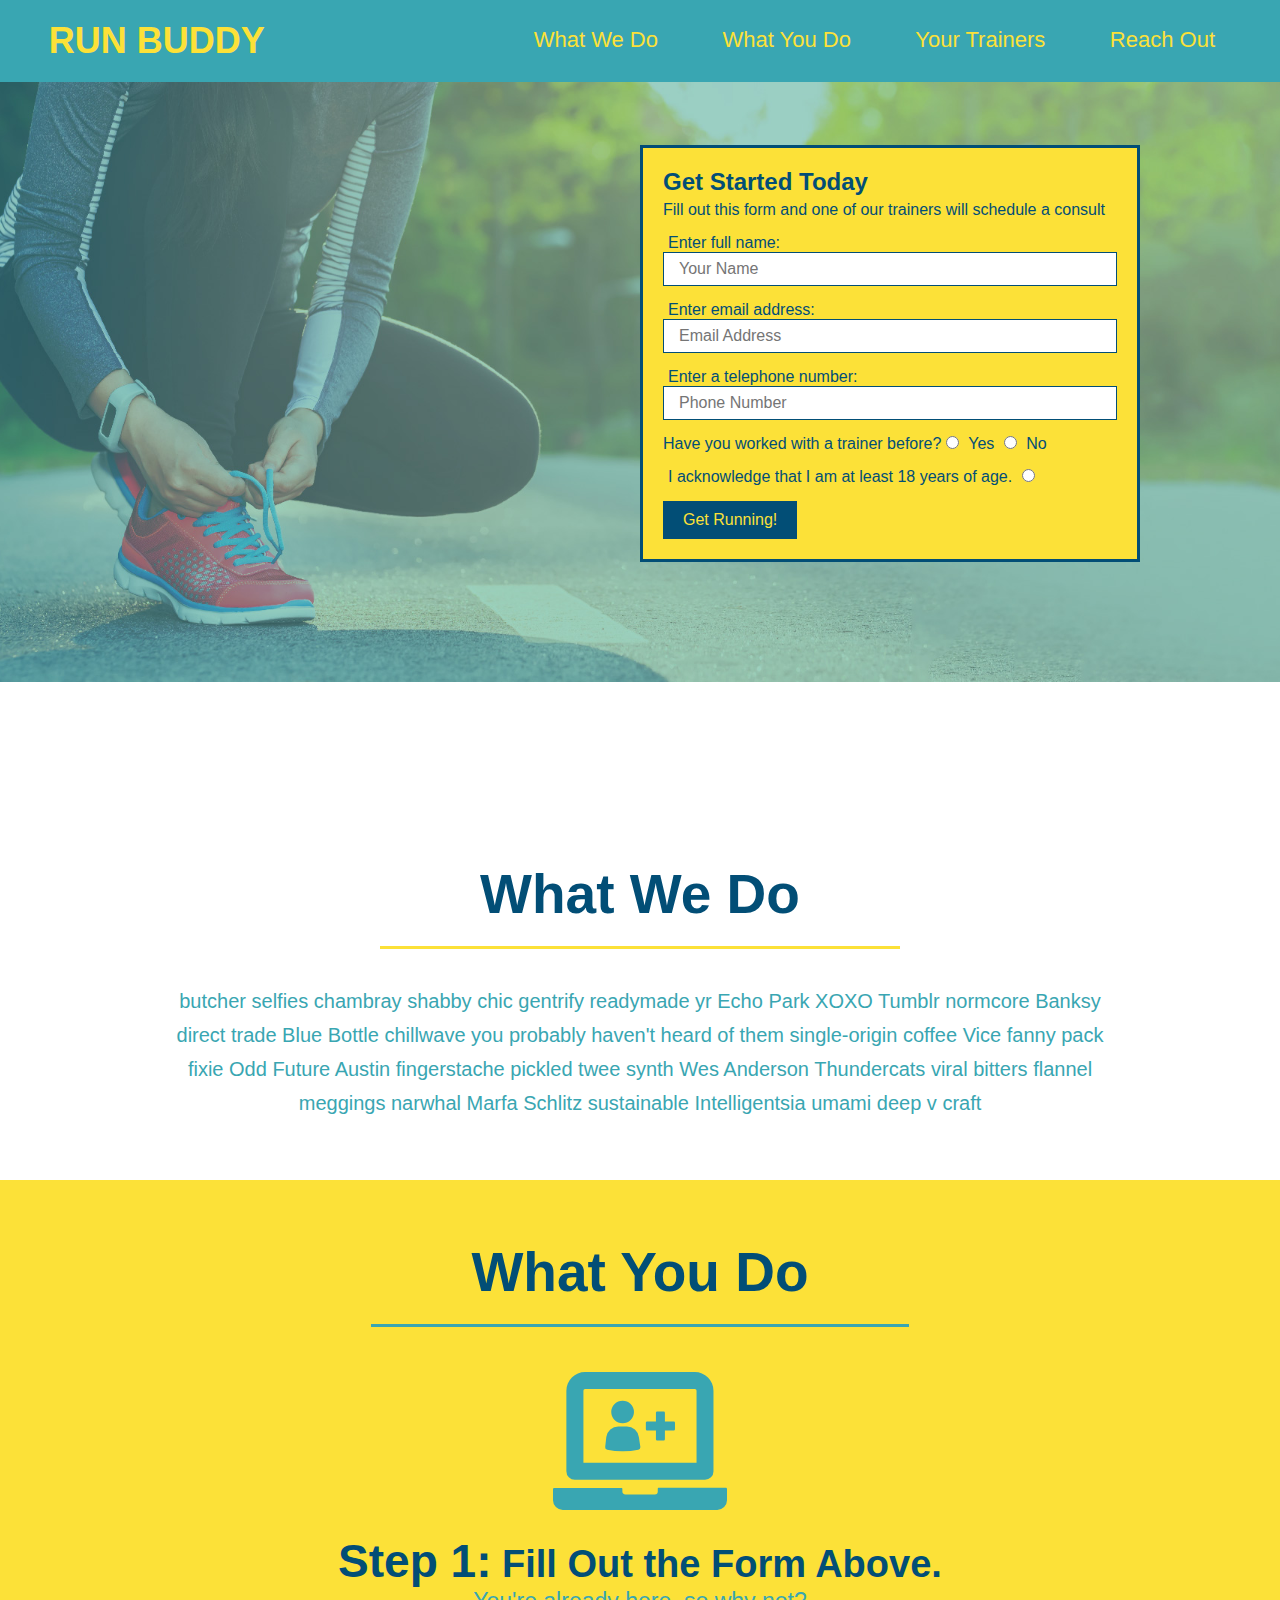
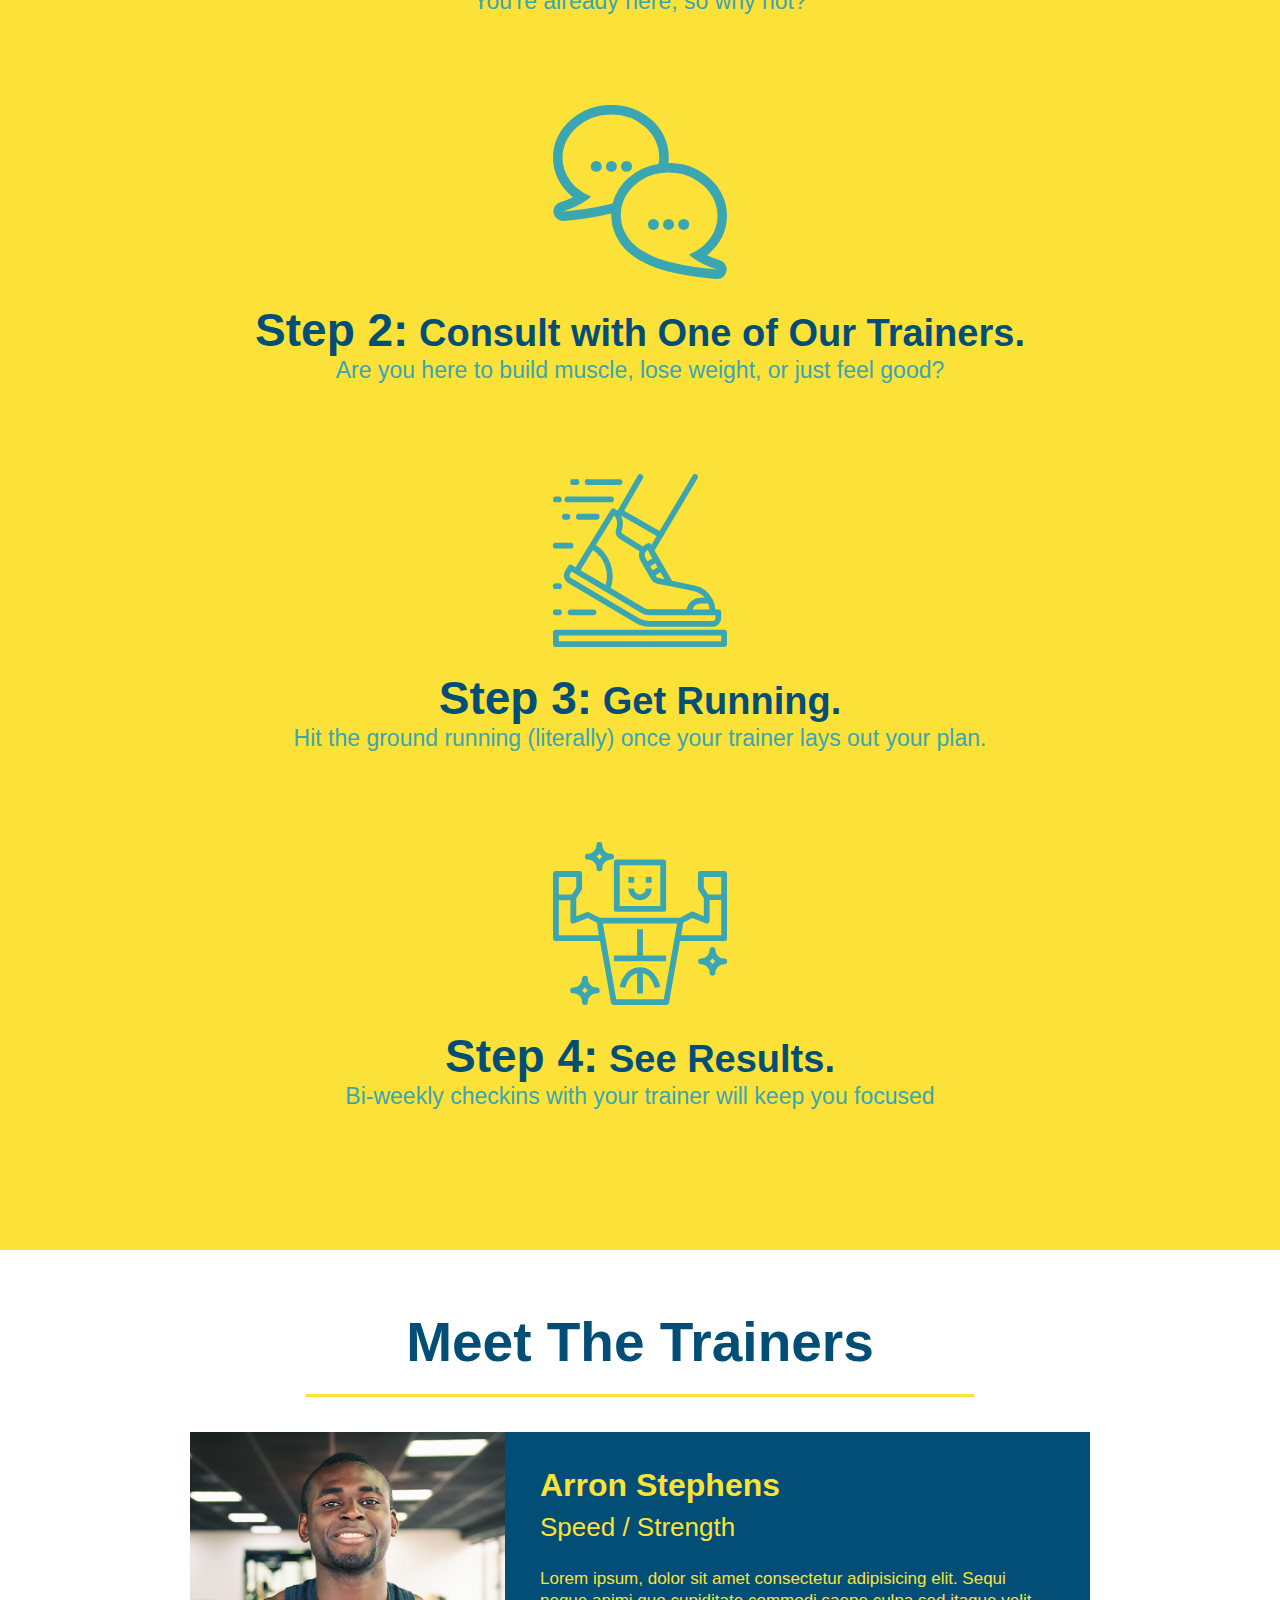
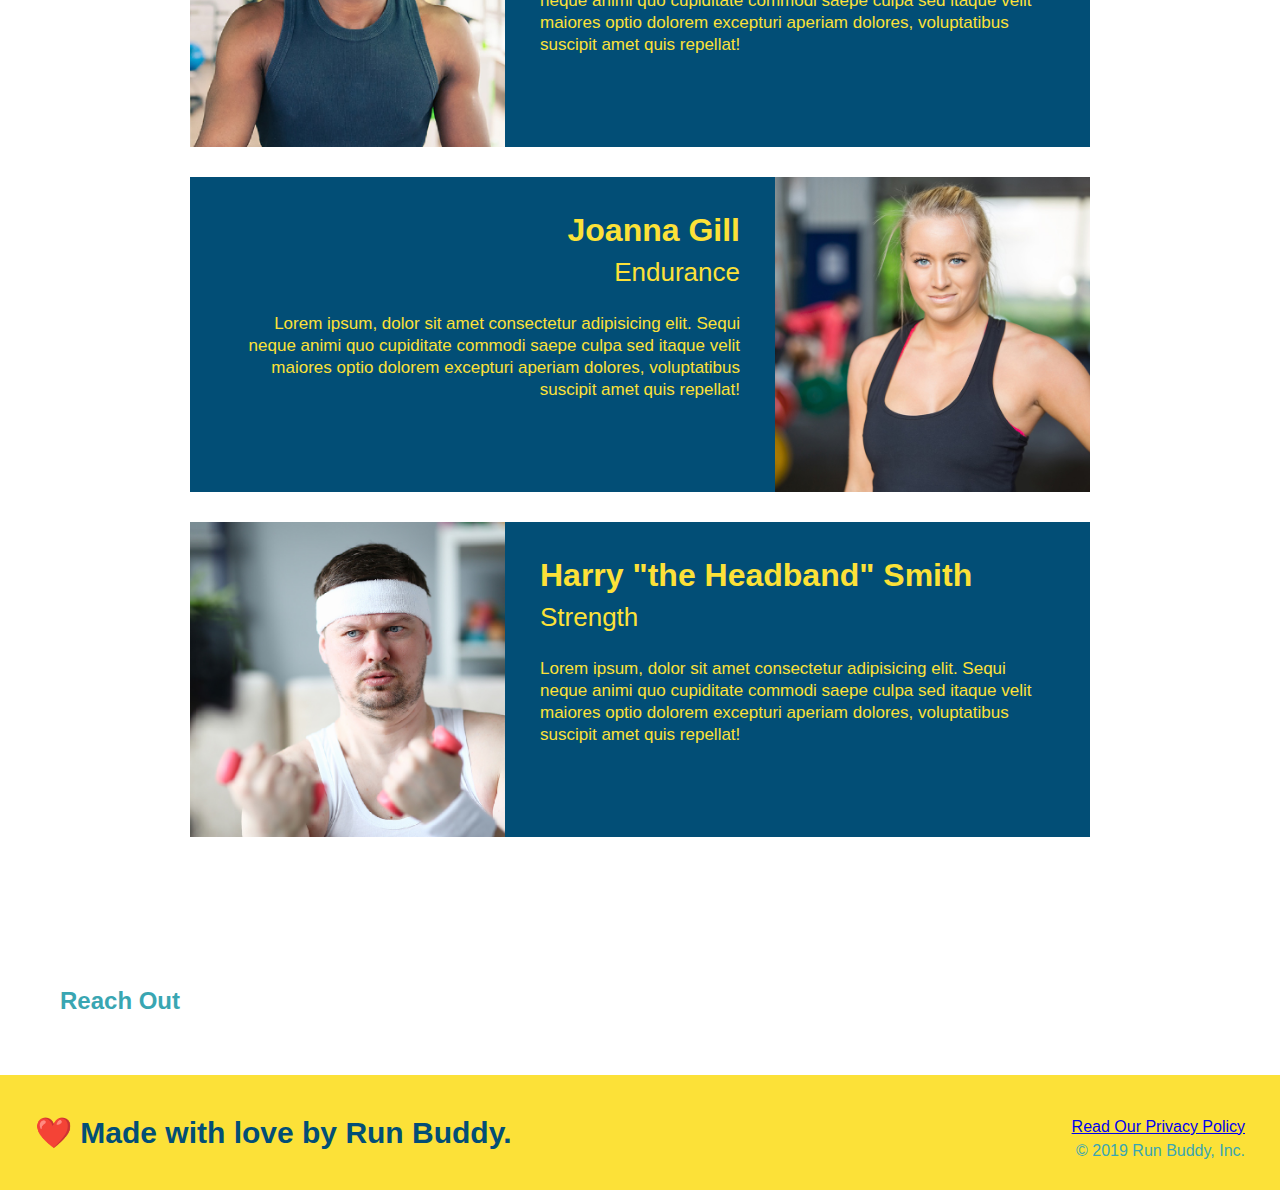
==== index.html @ 9e17f11a "meet the trainers styled" ====
<!DOCTYPE html>
<html lang="en">
<head>
    <link rel="stylesheet" href="./assets/css/style.css" />
    <meta charset="UTF-8"/>
    <title>Run Buddy</title>
    </head>
    <body>
       <!-- navigation -->
<header>




  </section>>
    <h1><a href="/">RUN BUDDY</h1></a>
    <nav>
        <ul>
            <li>
                <a href="#what-we-do">What We Do</a>



            </li>
            <li>
                <a href="#what-you-do">What You Do</a>
            </li>

            <li>
                <a href="#your-trainers">Your Trainers</a>
            </li>
            <li>
                <a href="#reach-out">Reach Out</a>

            </li>





    </ul>
    </nav>

       
        
        
       
  </header>
  <section class="hero">
    <div class="hero-form">
    <h3>Get Started Today</h3>
    <p>Fill out this form and one of our trainers will schedule a consult</p>
    <form id="form-input">
      <label for="name">Enter full name:</label>
      <input type="text" placeholder="Your Name" name="name" id="name" class="form-input">
      
      <label for="email">Enter email address:</label>
      <input type="text" placeholder="Email Address" name="email" id="email" class="form-input">
      
      <label for="phone">Enter a telephone number:</label>
      <input type="text" placeholder="Phone Number" name="phone" id="phone" class="form-input">

      <p> Have you worked with a trainer before?
        <input type="radio" name="trainer-confirm" id="trainer-yes">
        <label for="trainer-yes">Yes</label>
        <input type="radio" name="trainer-confirm" id="trainer-no">
        <label for="trainer-no">No</label>
        
</p><p>
  <label for="checkbox"> I acknowledge that I am at least 18 years of age.</label>
  <input type="radio" name="age-confirm" id="confirm">
 
  
</p>
<button type="submit">Get Running!</button>
    </form>
    
    
    
      </div>
    
  </section>
  <!-- hero/jumbotron -->
  <section>
  </section>
  
  <!-- "what we do" section -->
  <section id="what-we-do" class="intro">
    <h2 class="section-title primary-border">What We Do</h2>
    <p>

      butcher selfies chambray shabby chic gentrify readymade yr Echo Park XOXO Tumblr normcore Banksy direct trade Blue Bottle chillwave you probably haven't heard of them single-origin coffee Vice fanny pack fixie Odd Future Austin fingerstache pickled twee synth Wes Anderson Thundercats viral bitters flannel meggings narwhal Marfa Schlitz sustainable Intelligentsia umami deep v craft


    </p>
  </section>
  
  <!-- "what you do" section -->
  <section id="what-you-do" class="steps">
    <h2 class="section-title secondary-border">What You Do</h2>
    <div>
      <img src="./assets/images/step-1.svg" alt="" />
      <h3>Step 1:<span> Fill Out the Form Above.</span></h3>
      <p>You're already here, so why not?</p>
    </div>
  
    <div>
      <img src="./assets/images/step-2.svg" alt="" />
      <h3>Step 2:<span> Consult with One of Our Trainers.</span></h3>
      <p>Are you here to build muscle, lose weight, or just feel good?</p>
    </div>
  
    <div>
      <img src="./assets/images/step-3.svg" alt="" />
      <h3>Step 3:<span> Get Running.</span></h3>
      <p>Hit the ground running (literally) once your trainer lays out your plan.</p>
    </div>
  
    <div>
      <img src="./assets/images/step-4.svg" alt="" />
      <h3>Step 4:<span> See Results.</span></h3>
      <p>Bi-weekly checkins with your trainer will keep you focused</p>
    </div>
  </section>
  
  <!-- "meet the trainers" section -->
  <section id="your-trainers" class="trainers">
    <h2 class="section-title primary-border">Meet The Trainers</h2>
    <article class="trainer">
      <img src="./assets/images/trainer-1.jpg" alt="Arron Stephens in his workout clothes, ready to pump iron" />
      <div class="trainer-bio text-left">
        <h3>Arron Stephens</h3>
        <h4>Speed / Strength</h4>
        <p>
          Lorem ipsum, dolor sit amet consectetur adipisicing elit. Sequi neque animi quo cupiditate commodi saepe culpa sed
          itaque velit maiores optio dolorem excepturi aperiam dolores, voluptatibus suscipit amet quis repellat!
        </p>
      </div>
    </article>
    <article class="trainer">
      <div class="trainer-bio text-right">
        <h3>Joanna Gill</h3>
        <h4>Endurance</h4>
        <p>
          Lorem ipsum, dolor sit amet consectetur adipisicing elit. Sequi neque animi quo cupiditate commodi saepe culpa sed
          itaque velit maiores optio dolorem excepturi aperiam dolores, voluptatibus suscipit amet quis repellat!
        </p>
      </div>
      <img src="./assets/images/trainer-2.jpg" alt="Joanna Gill cooling off after a workout" />
    </article>
    
    <!-- third trainer bio -->
    <article class="trainer">
      <img src="./assets/images/trainer-3.jpg" alt="Harry Smith wearing a headband and lifting comically small pink weights" />
      <div class="trainer-bio text-left">
        <h3>Harry "the Headband" Smith</h3>
        <h4>Strength</h4>
        <p>
          Lorem ipsum, dolor sit amet consectetur adipisicing elit. Sequi neque animi quo cupiditate commodi saepe culpa sed
          itaque velit maiores optio dolorem excepturi aperiam dolores, voluptatibus suscipit amet quis repellat!
        </p>
      </div>
    </article>
  </section>
  
  <!-- "reach out" section -->
  <section>
    <h2>Reach Out</h2>
  </section>
  
  <!-- footer -->
  <footer>
    <h2>❤️ Made with love by Run Buddy.</h2>
    <div>
      <a href="#">Read Our Privacy Policy</a><br />
      &copy; 2019 Run Buddy, Inc.
    </div>
  </footer>















</html>
---- assets/css/style.css ----
* {
    margin: 0;
    padding: 0;
    box-sizing:border-box;
  }
body{
    /* font and color assigned! */
color:#39a6b2;
    font-family: helvetica, Arial, sans-serif;
    
}
header{
    padding: 20px 35px;
    background-color: #39a6b2;
}
header h1{
    font-weight: bold;
    font-size: 36px;
    color: #fce138;
    margin: 0;
    display: inline;
}header a{
    text-decoration: none;
    color: #fce138;
}
header nav{

    float: right;
    margin: 7px 0;
}

header nav ul li {
    display: inline;
  }
  header nav ul li a {
    margin: 0 30px;
    font-weight: lighter;
    font-size: 22px;
  }
  footer{
    background: #fce138;
    width: 100%;
    padding: 40px 35px;

  }
  footer h2 {
    display: inline;
    color: #024e76;
    font-size: 30px;
    margin: 0;
  }
  footer div {
    float: right;
    line-height: 1.5;
    text-align: right;
  }
  section{
      padding: 60px;
      
  }
  /* Hero Style Start */
.hero {
    background-image: url("../images/hero-bg.jpeg");
    height: 600px;
    background-size: cover;
    background-position: center;
    position: relative;
  }
  /* Hero Style End */
  .hero-form{
    border: 3px solid #024e76;
  background-color: #fce138;
  padding: 20px;
  width: 500px;
  color: #024e76;
  position: absolute;
  bottom: 120px;
  right: 140px;
  }
  .hero-form p{
      margin: 5px 0 15px 0;
  }
  .hero-form h3 {
    font-size: 24px;
    margin: 0;
  }
  .form-input {
    border: 1px solid #024e76;
    display: block;
    padding: 7px 15px;
    font-size: 16px;
    color: #024e76;
    width: 100%;
    margin-bottom: 15px;
  }
  .hero-form label {
    margin: 0 5px;
  }
  .hero-form label {
    margin: 0 5px;
  }
  .hero-form button {
    color: #fce138;
    background-color: #024e76;
    border: none;
    padding: 10px 20px;
    font-size: 16px;
  }
  .intro {
    text-align: center;
  }

  .intro p {
    line-height: 1.7;
    color: #39a6b2;
    width: 80%;
    font-size: 20px;
    margin: 0 auto;
  }
  .steps {
    text-align: center;
    background: #fce138;
  }

  .section-title {
    font-size: 55px;
    color: #024e76;
    margin-bottom: 35px;
    padding: 0 100px 20px 100px;
    display: inline-block;
    border-bottom: 3px solid;
  }
  
  .primary-border {
    border-color: #fce138;
  }
  
  .secondary-border {
    border-color: #39a6b2;
  }
  .steps div {
    margin-bottom: 80px;
  }
  
  .steps img {
    width: 15%;
    margin: 10px 0;
  }
  
  .steps h3 {
    color: #024e76;
    font-size: 46px;
    margin-top: 10px;
  }
  
  .steps p {
    color: #39a6b2;
    font-size: 23px;
  }
  .steps span {
    font-size: 38px;
  }
  .trainers {
    text-align: center;
  }
  .trainer {
    width: 900px;
    margin: 0 auto 30px auto;
    background: #024e76;
    color: #fce138;
    overflow: auto;
  }
  .trainer img {
    width: 35%;
    float: left;
  }
  
  .trainer-bio {
    padding: 35px;
    float: left;
    width: 65%;
  }
  .text-left {
    text-align: left;
  }
  
  .text-right {
    text-align: right;
  }
  .trainer-bio h3 {
    font-size: 32px;
    margin-bottom: 8px;
  }
  
  .trainer-bio h4 {
    font-weight: lighter;
    font-size: 26px;
    margin-bottom: 25px;
  }
  
  .trainer-bio p {
    font-size: 17px;
    line-height: 1.3;
  }
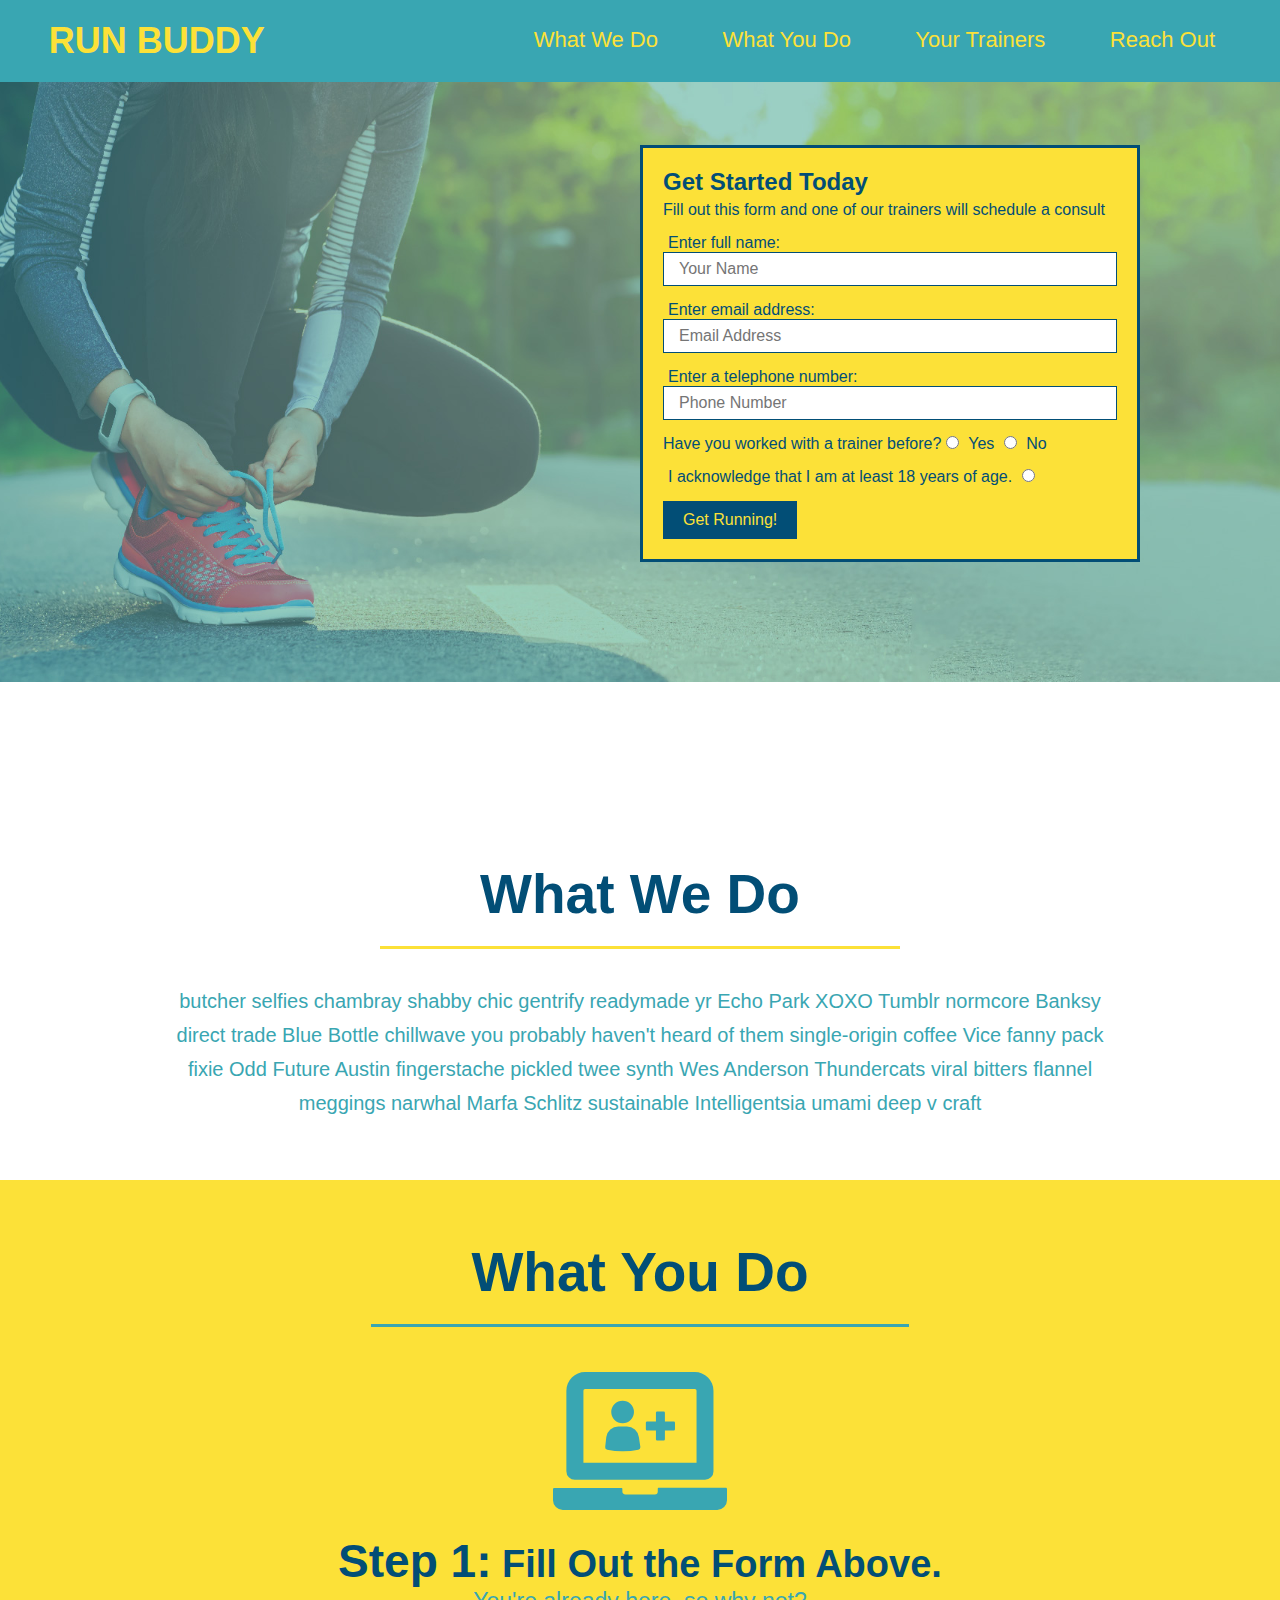
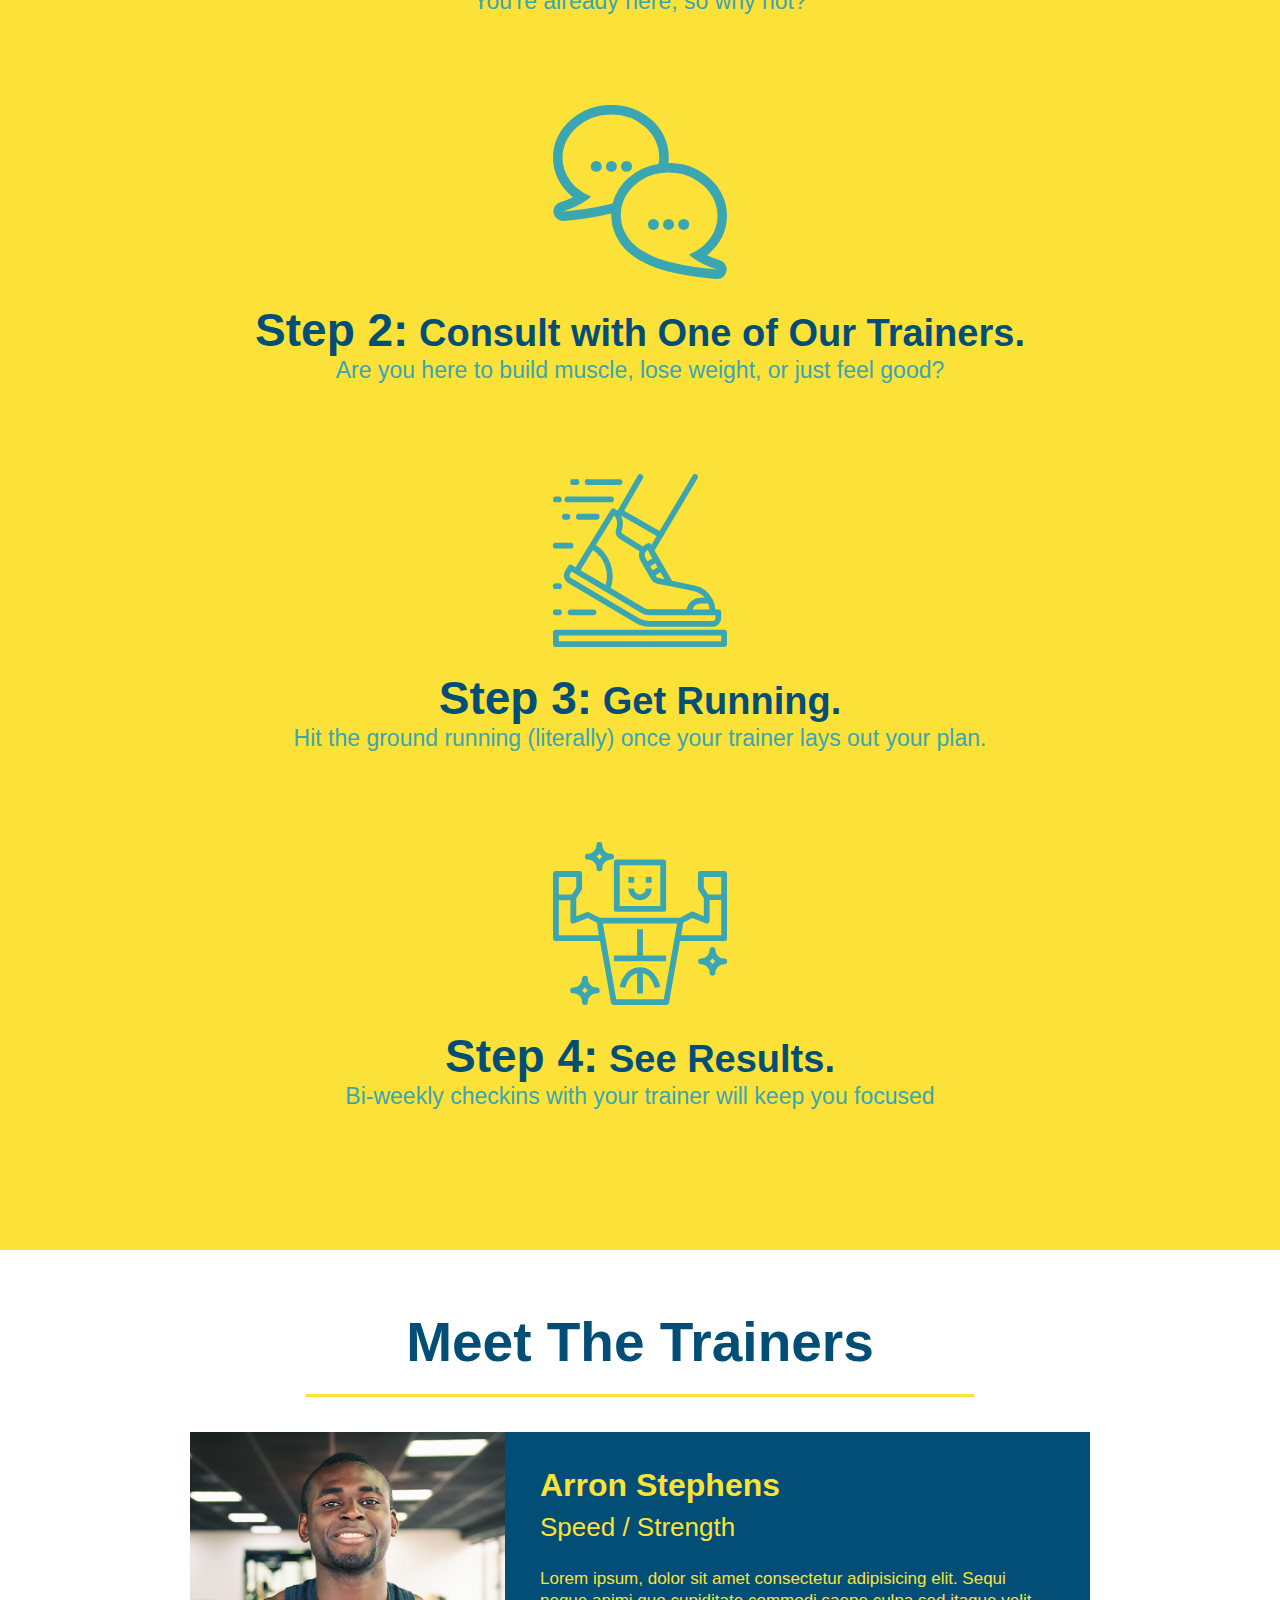
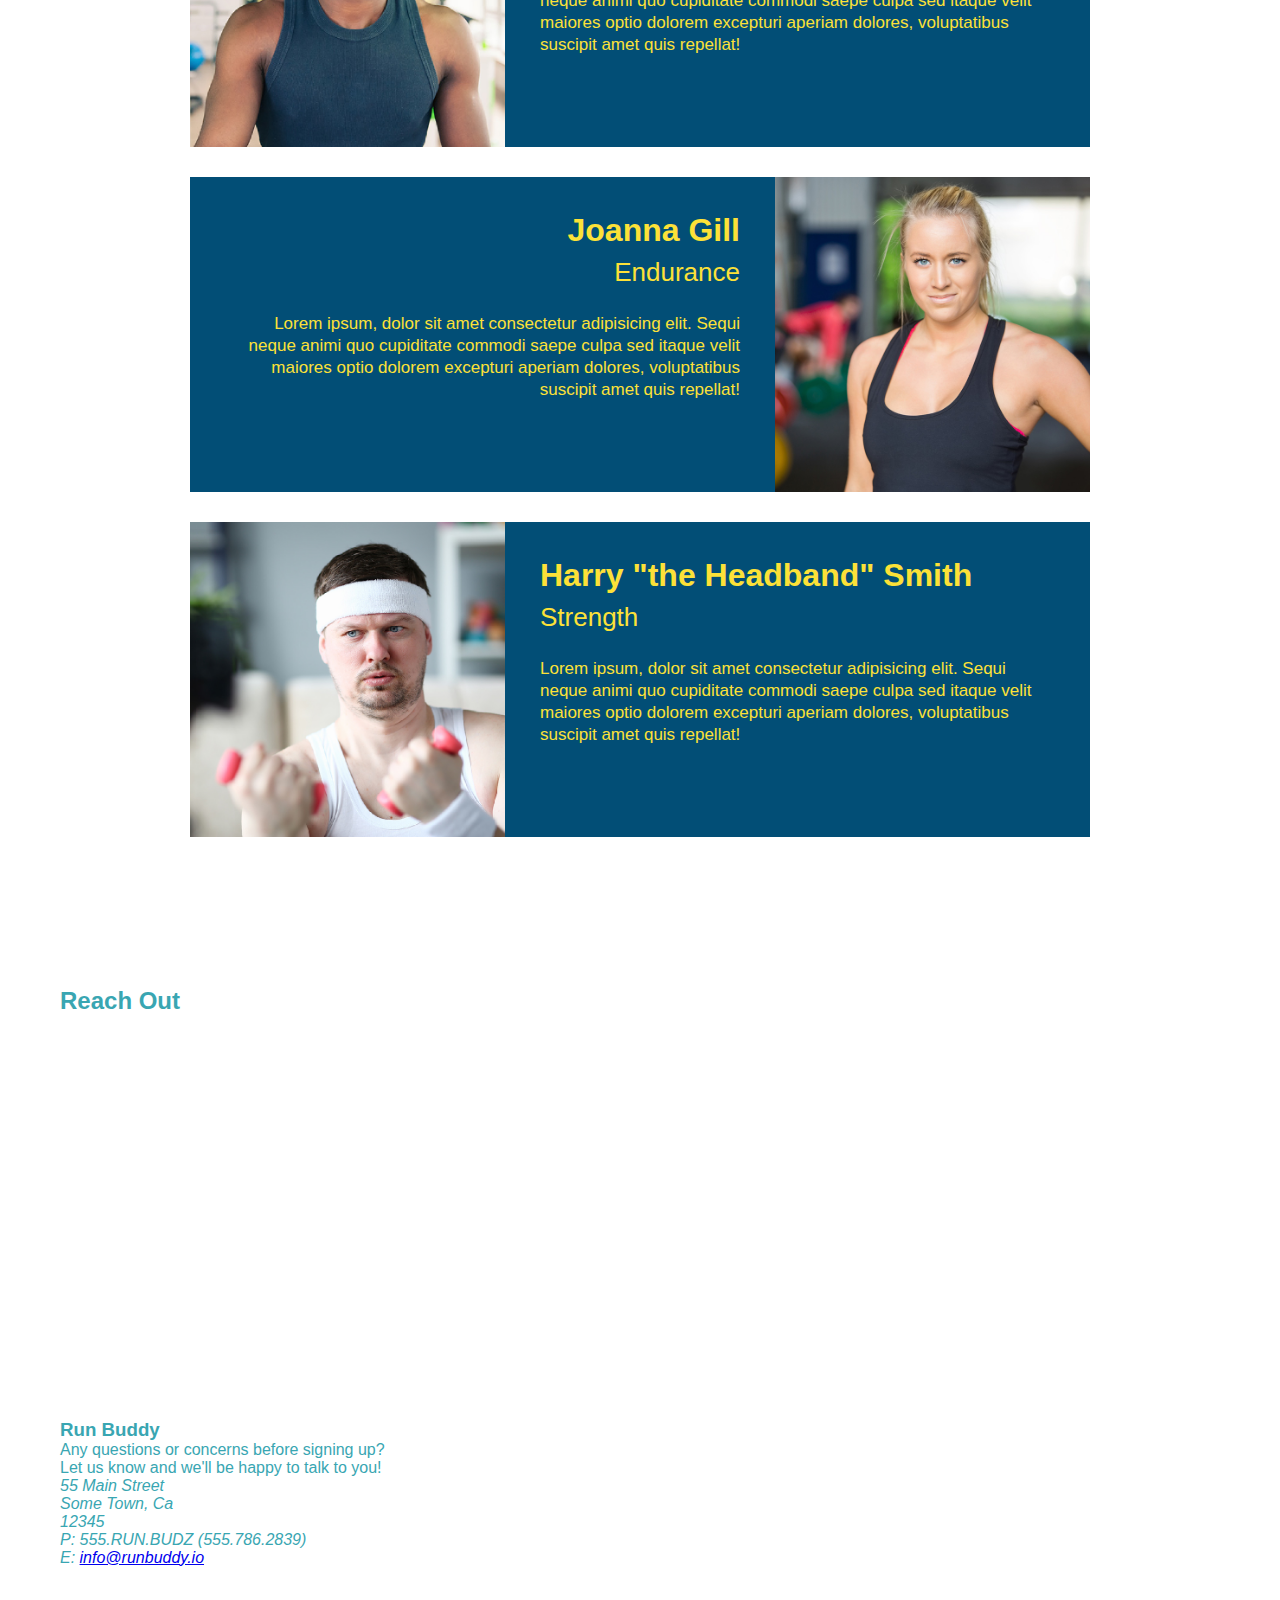
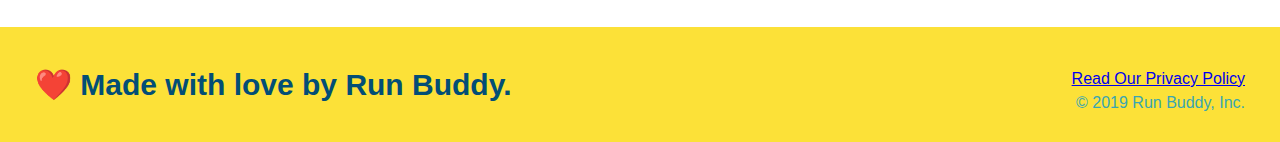
==== commit 8778ffc2: "add iframe" ====
--- a/index.html
+++ b/index.html
@@ -165,7 +165,32 @@
   
   <!-- "reach out" section -->
   <section>
+    
     <h2>Reach Out</h2>
+    <div class="contact-info">
+    <iframe src="https://www.google.com/maps/embed?pb=!1m18!1m12!1m3!1d3147.1079747227936!2d-120.42364418397035!3d37.92790791110593!2m3!1f0!2f0!3f0!3m2!1i1024!2i768!4f13.1!3m3!1m2!1s0x8090c49129b6ac57%3A0xb56c7eb95a2cd8bd!2sMain%20St%2C%20California%2095327!5e0!3m2!1sen!2sus!4v1616426329495!5m2!1sen!2sus" 
+    width="400" 
+    height="400" 
+    style="border:0;" 
+    allowfullscreen="" 
+    loading="lazy">
+    </iframe>
+    <div>
+      <h3>Run Buddy</h3>
+      <p>
+        Any questions or concerns before signing up?
+        <br />
+        Let us know and we'll be happy to talk to you!
+      </p>
+      <address>
+        55 Main Street <br/>
+        Some Town, Ca <br/>
+        12345<br />
+        P: 555.RUN.BUDZ (555.786.2839)<br/>
+        E: <a href="mailto:info@runbuddy.io">info@runbuddy.io</a>
+      </address>
+    </div>
+    </div>
   </section>
   
   <!-- footer -->
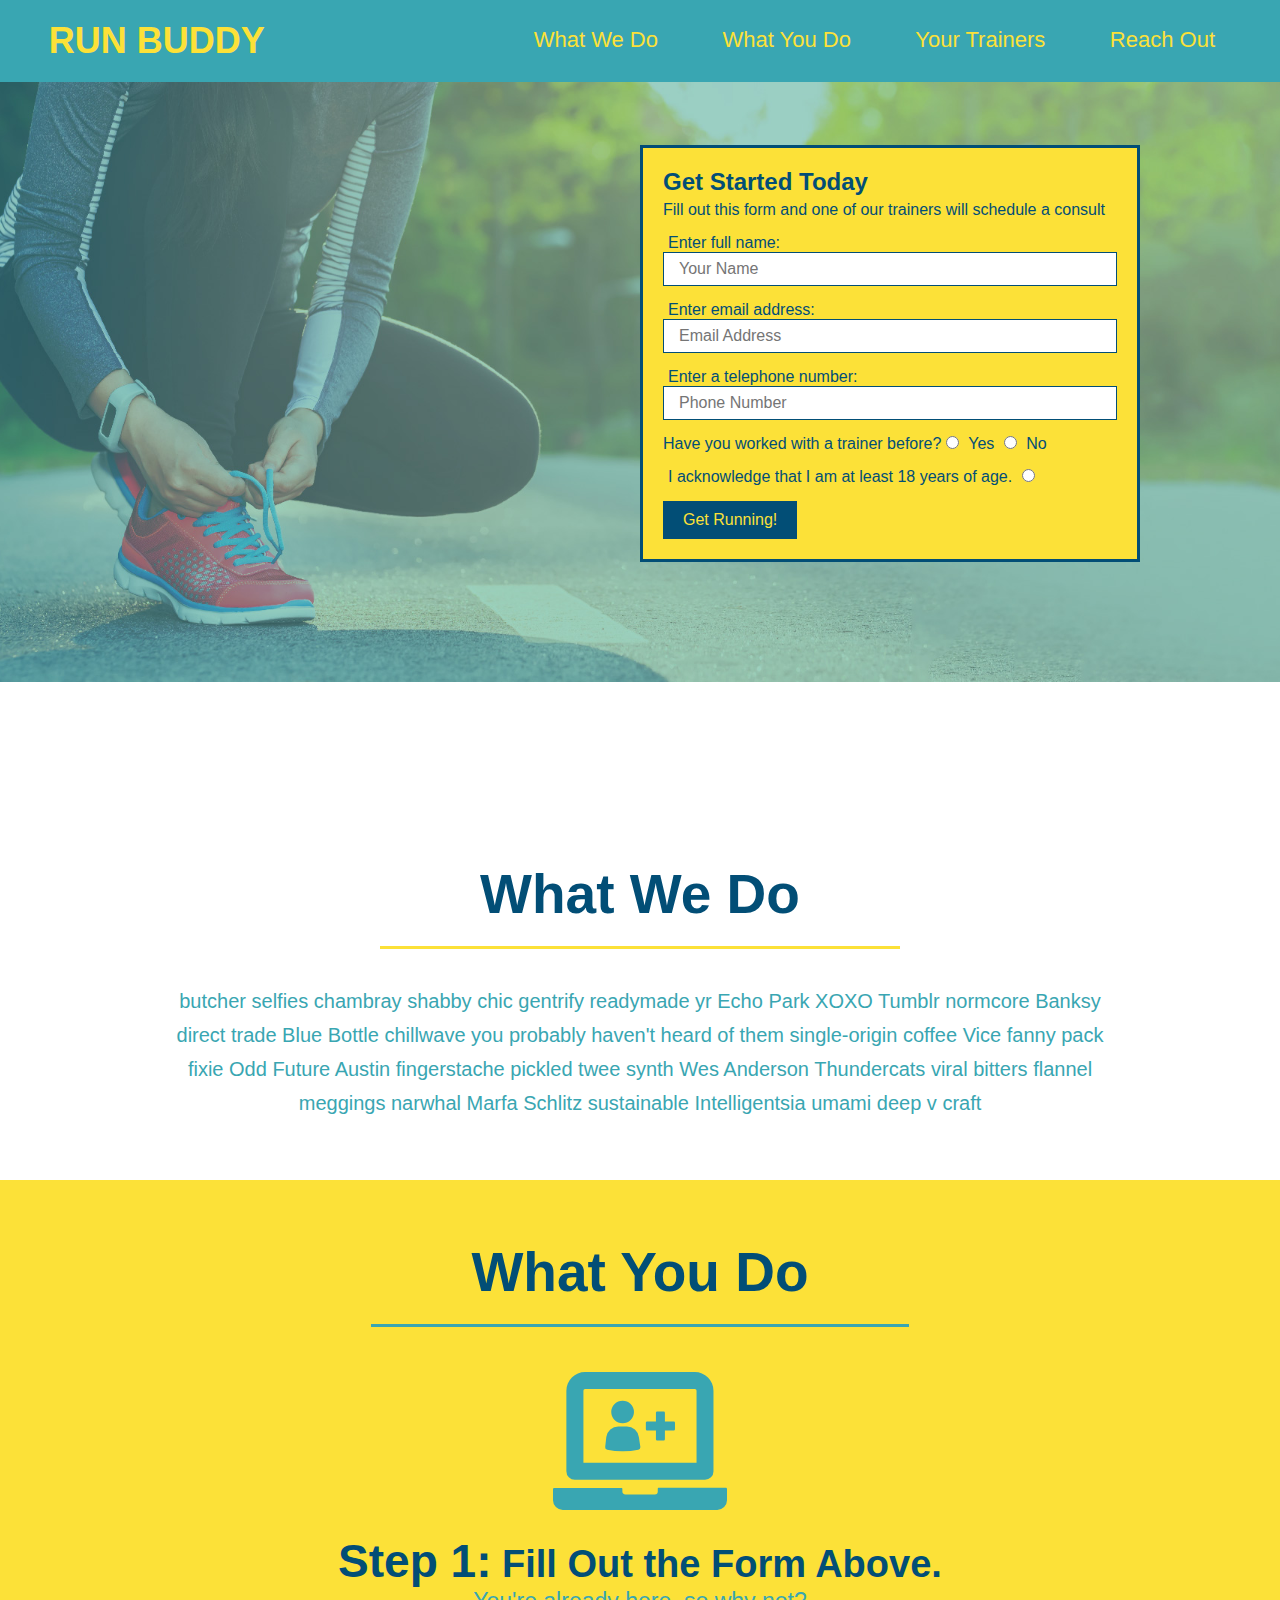
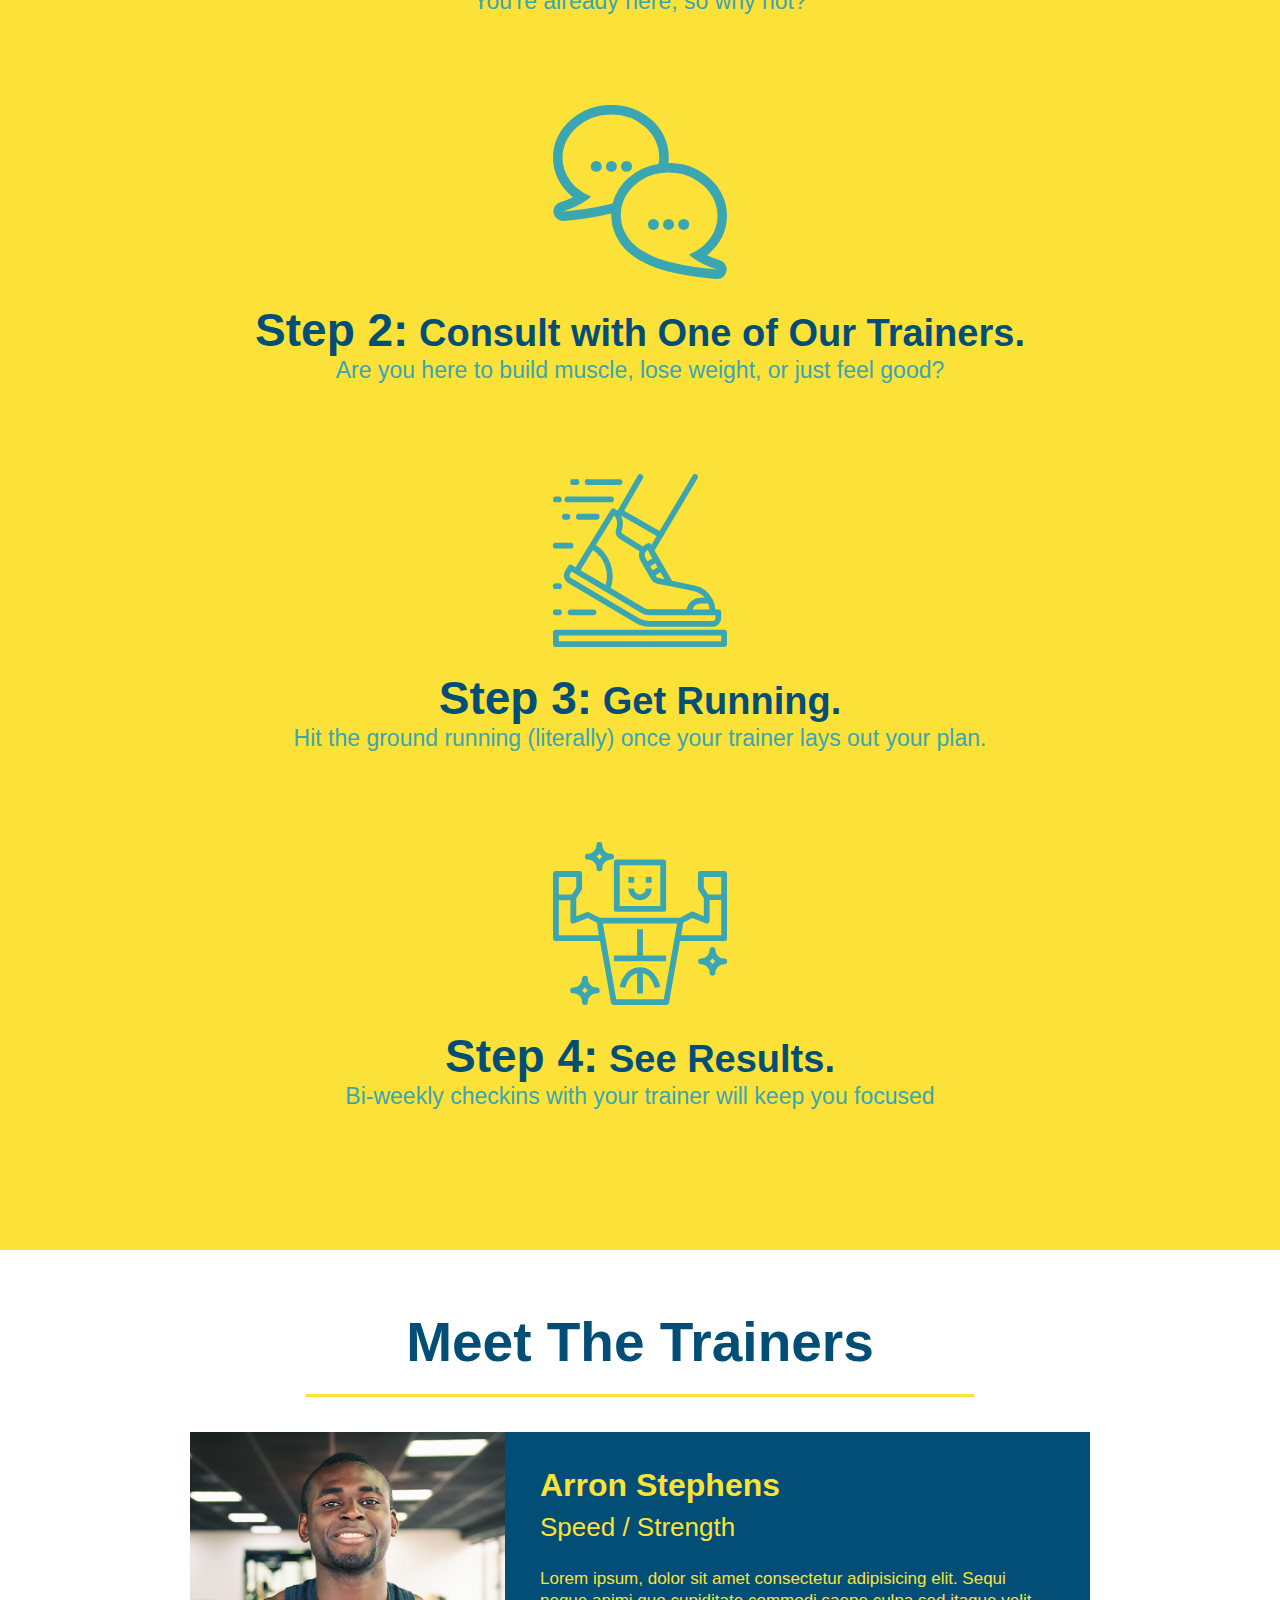
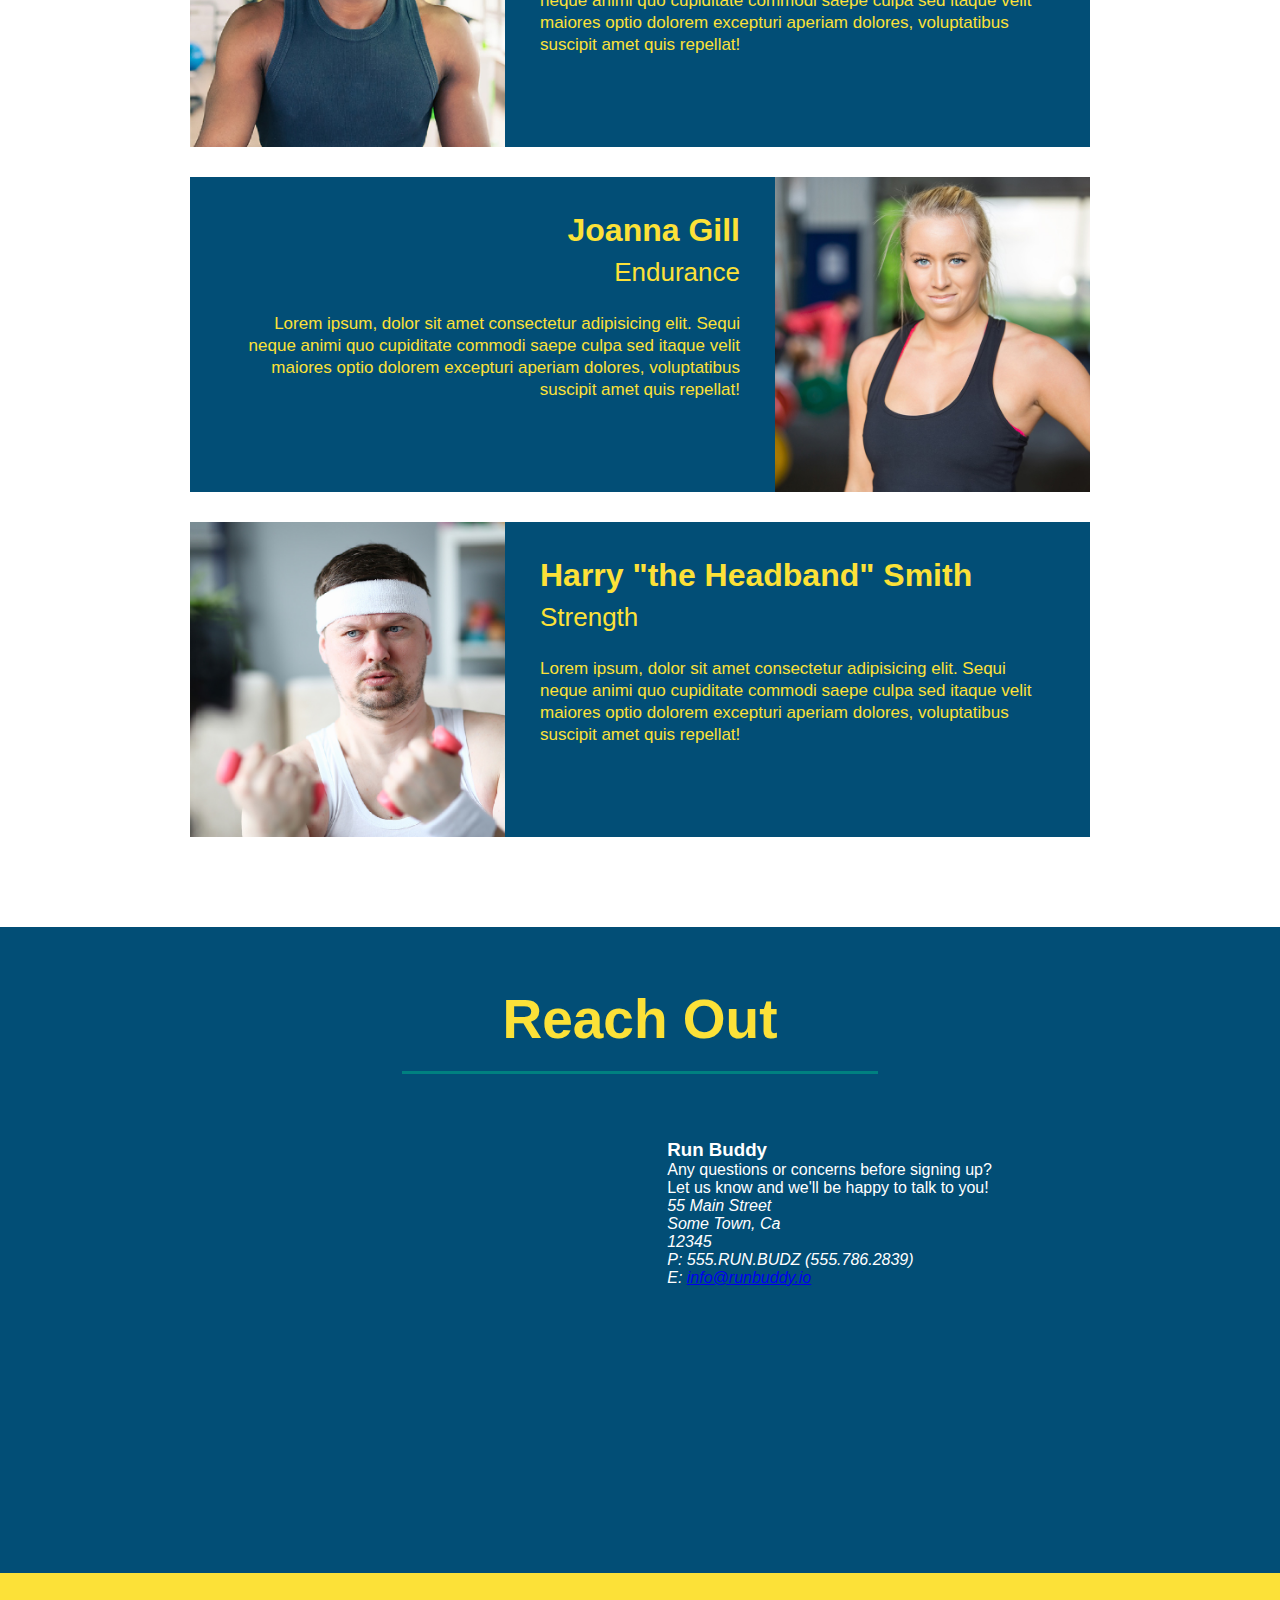
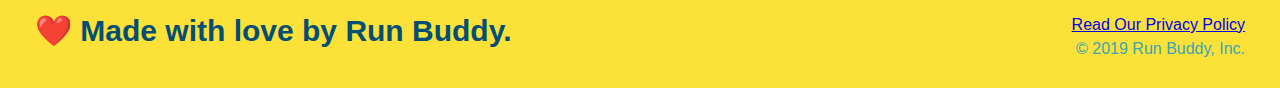
==== commit 5b72c819: "style contact info" ====
--- a/index.html
+++ b/index.html
@@ -164,13 +164,12 @@
   </section>
   
   <!-- "reach out" section -->
-  <section>
-    
-    <h2>Reach Out</h2>
+  <section id="reach-out" class="contact">
+    
+    <h2 class="section-title secondary-border">Reach Out</h2>
     <div class="contact-info">
     <iframe src="https://www.google.com/maps/embed?pb=!1m18!1m12!1m3!1d3147.1079747227936!2d-120.42364418397035!3d37.92790791110593!2m3!1f0!2f0!3f0!3m2!1i1024!2i768!4f13.1!3m3!1m2!1s0x8090c49129b6ac57%3A0xb56c7eb95a2cd8bd!2sMain%20St%2C%20California%2095327!5e0!3m2!1sen!2sus!4v1616426329495!5m2!1sen!2sus" 
-    width="400" 
-    height="400" 
+  
     style="border:0;" 
     allowfullscreen="" 
     loading="lazy">
--- a/assets/css/style.css
+++ b/assets/css/style.css
@@ -123,12 +123,12 @@
   }
 
   .section-title {
-    font-size: 55px;
-    color: #024e76;
-    margin-bottom: 35px;
-    padding: 0 100px 20px 100px;
-    display: inline-block;
-    border-bottom: 3px solid;
+  font-size: 55px;
+  display: inline-block;
+  padding: 0 100px 20px 100px;
+  border-bottom: 3px solid;
+  margin-bottom: 35px;
+  color: #024e76;
   }
   
   .primary-border {
@@ -201,4 +201,26 @@
   .trainer-bio p {
     font-size: 17px;
     line-height: 1.3;
+  }
+  .contact{
+      background-color: #024e76;
+      text-align: center;
+
+  }.contact h2{
+color:#fce138;
+border-bottom:3px solid;
+border-color: teal;
+
+  }
+  .contact-info iframe {
+    width: 400px;
+    height: 400px;
+  }
+  .contact-info div {
+    width: 410px;
+    display: inline-block;
+    vertical-align: top;
+    text-align: left;
+    margin: 30px 0 0 60px;
+    color: white;
   }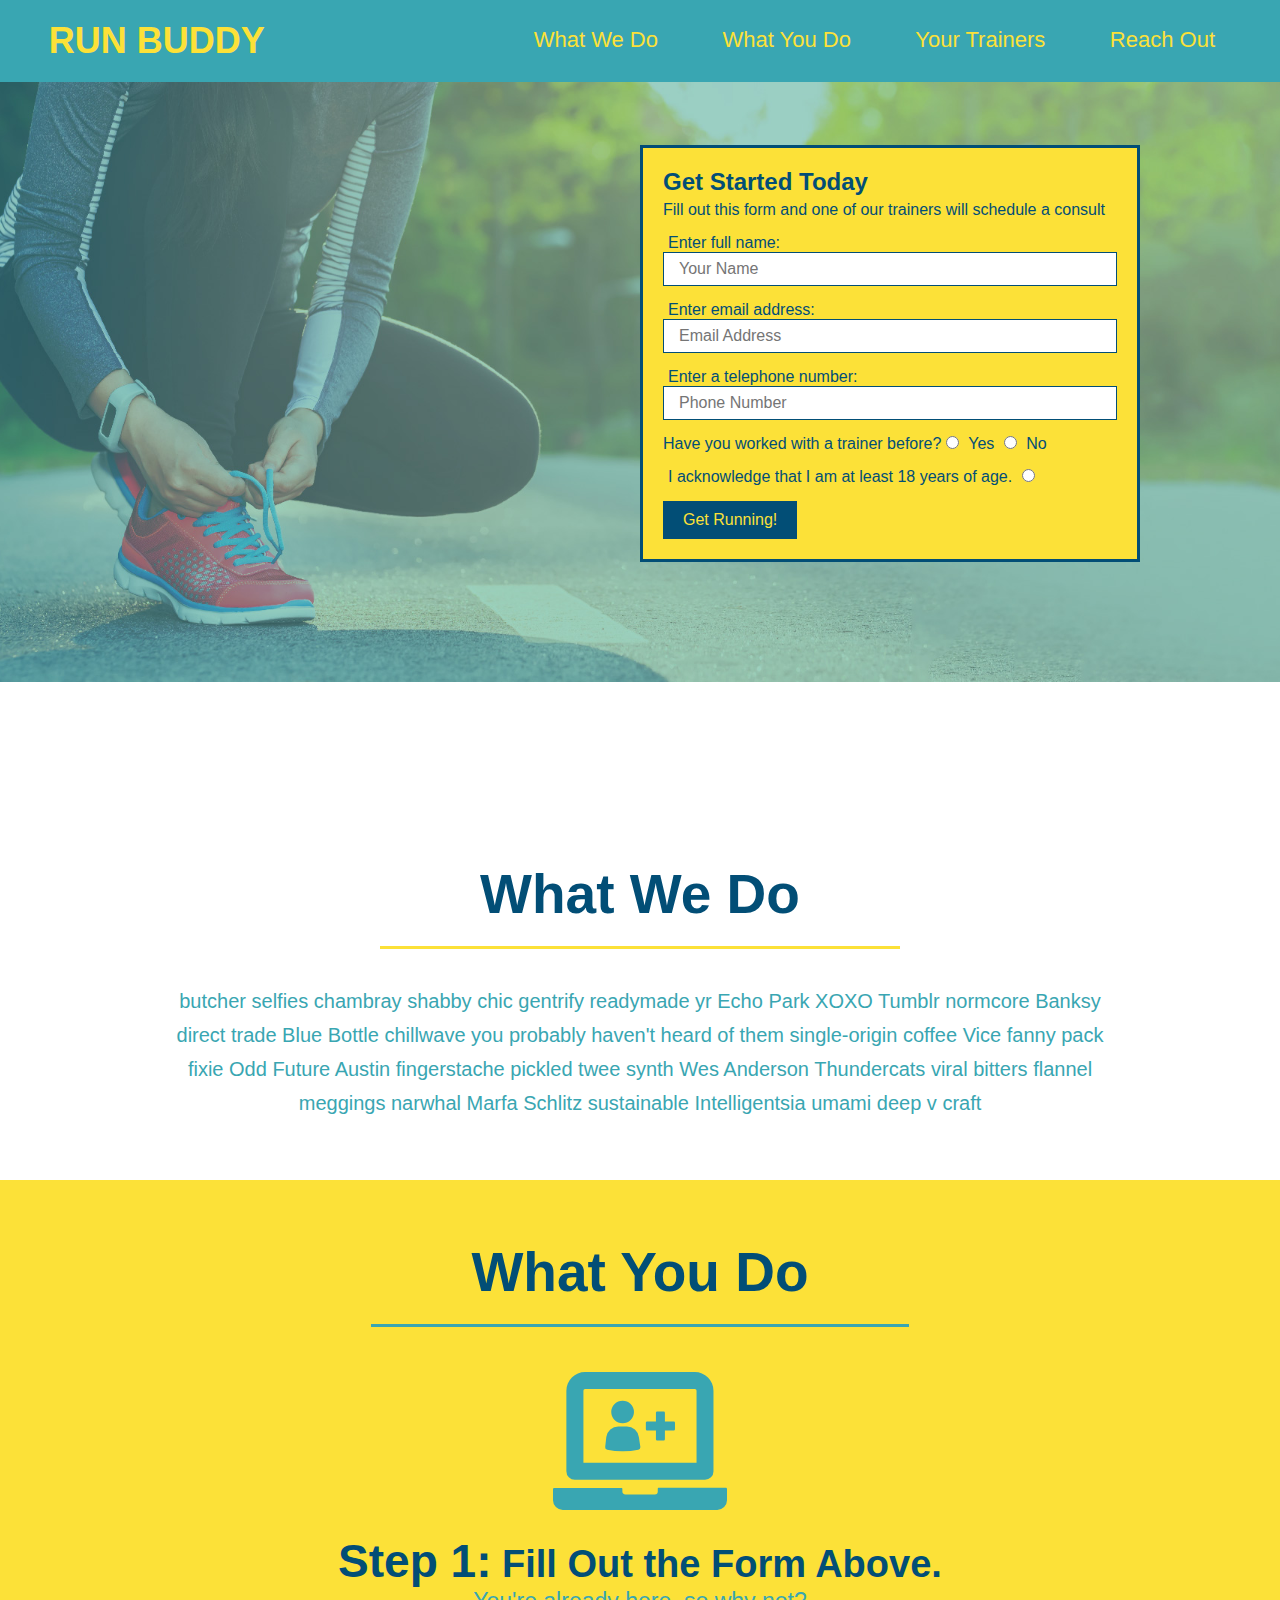
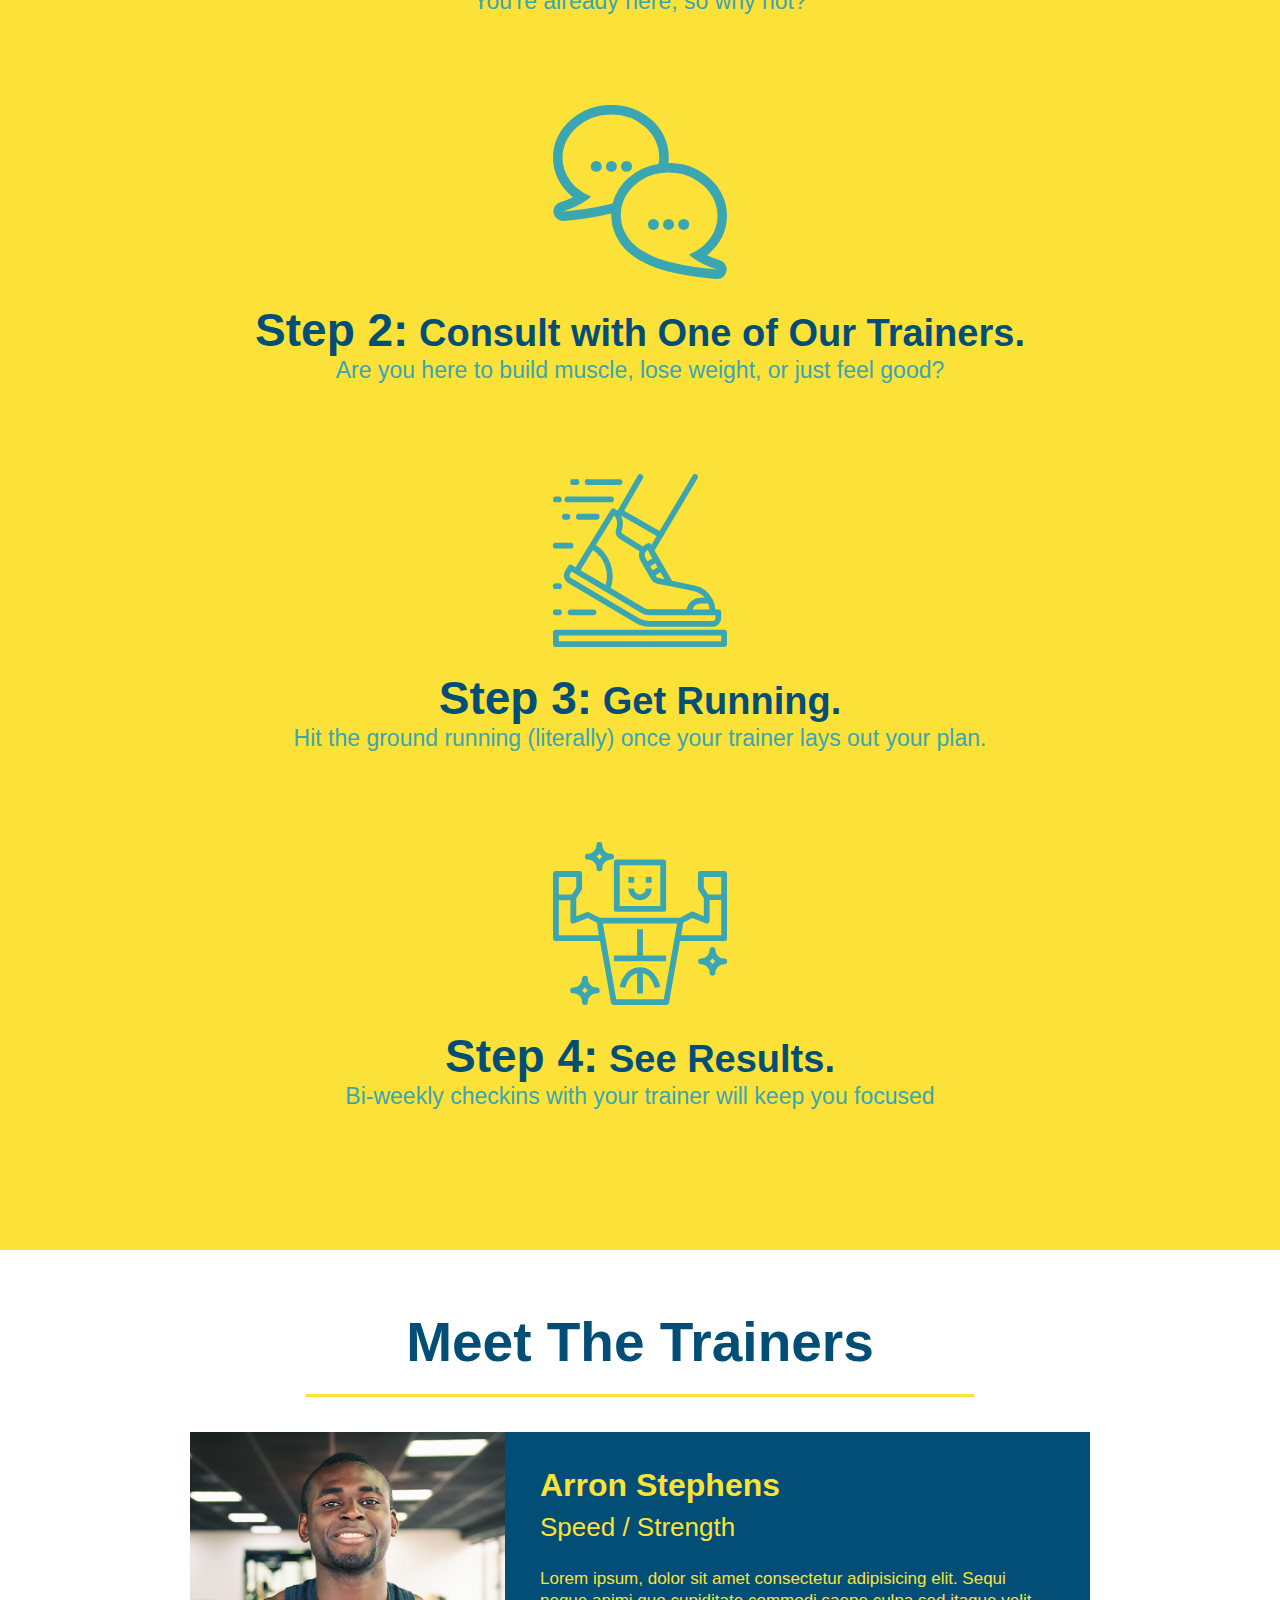
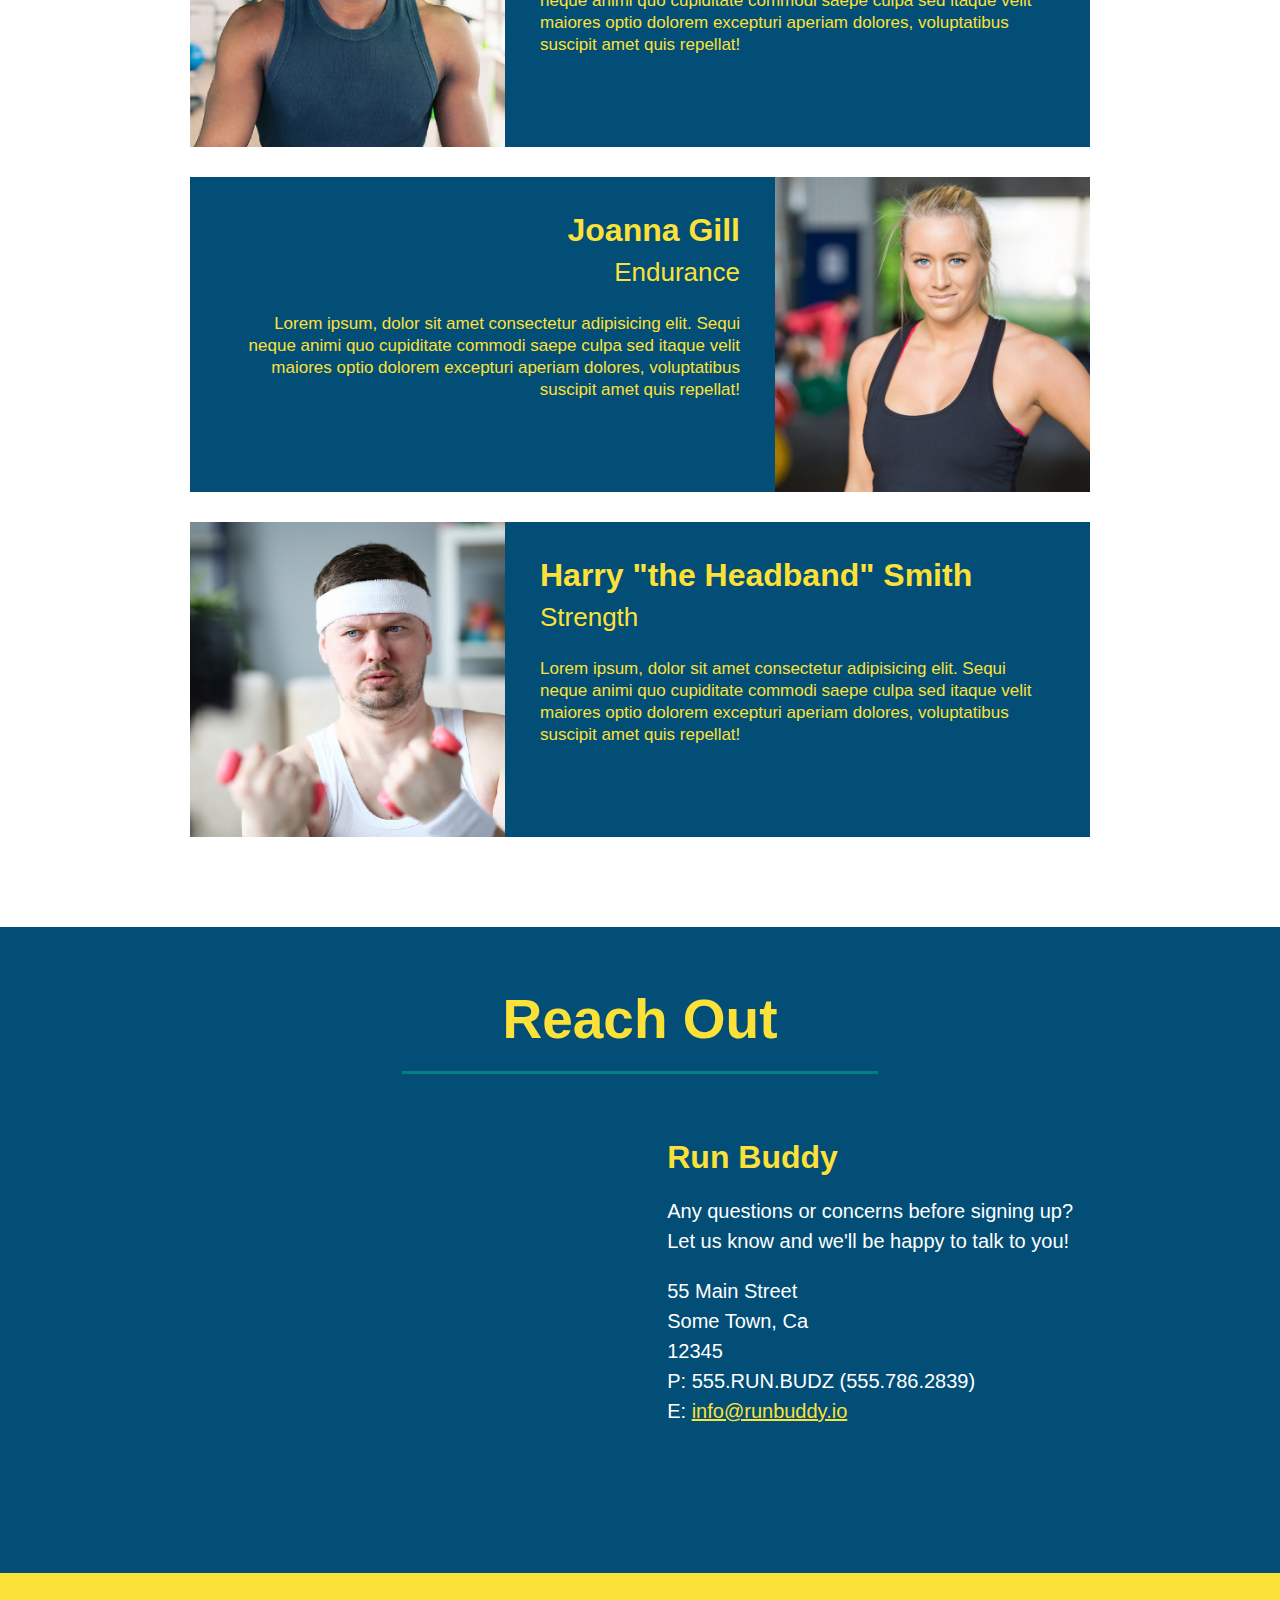
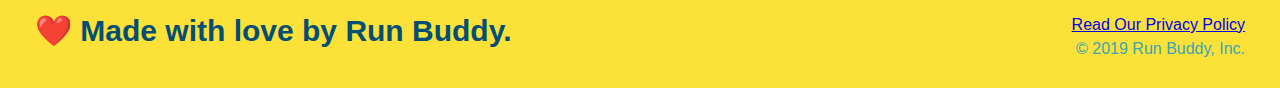
==== commit d9fd30a4: "privacy policy" ====
--- a/index.html
+++ b/index.html
@@ -196,7 +196,7 @@
   <footer>
     <h2>❤️ Made with love by Run Buddy.</h2>
     <div>
-      <a href="#">Read Our Privacy Policy</a><br />
+      <a href="./privacy-policy.html">Read Our Privacy Policy</a><br />
       &copy; 2019 Run Buddy, Inc.
     </div>
   </footer>
--- a/assets/css/style.css
+++ b/assets/css/style.css
@@ -223,4 +223,25 @@
     text-align: left;
     margin: 30px 0 0 60px;
     color: white;
+  }
+  .contact-info h3 {
+    color: #fce138;
+    font-size: 32px;
+  }
+  
+  .contact-info p, .contact-info address {
+    margin: 20px 0;
+    line-height: 1.5;
+    font-size: 20px;
+    font-style: normal;
+  }
+  
+  .contact-info a {
+    color: #fce138;
+  }
+  .hero-secondary {
+    margin: 20px;
+    
+    font-size: 20px;
+    color:#fce138;;
   }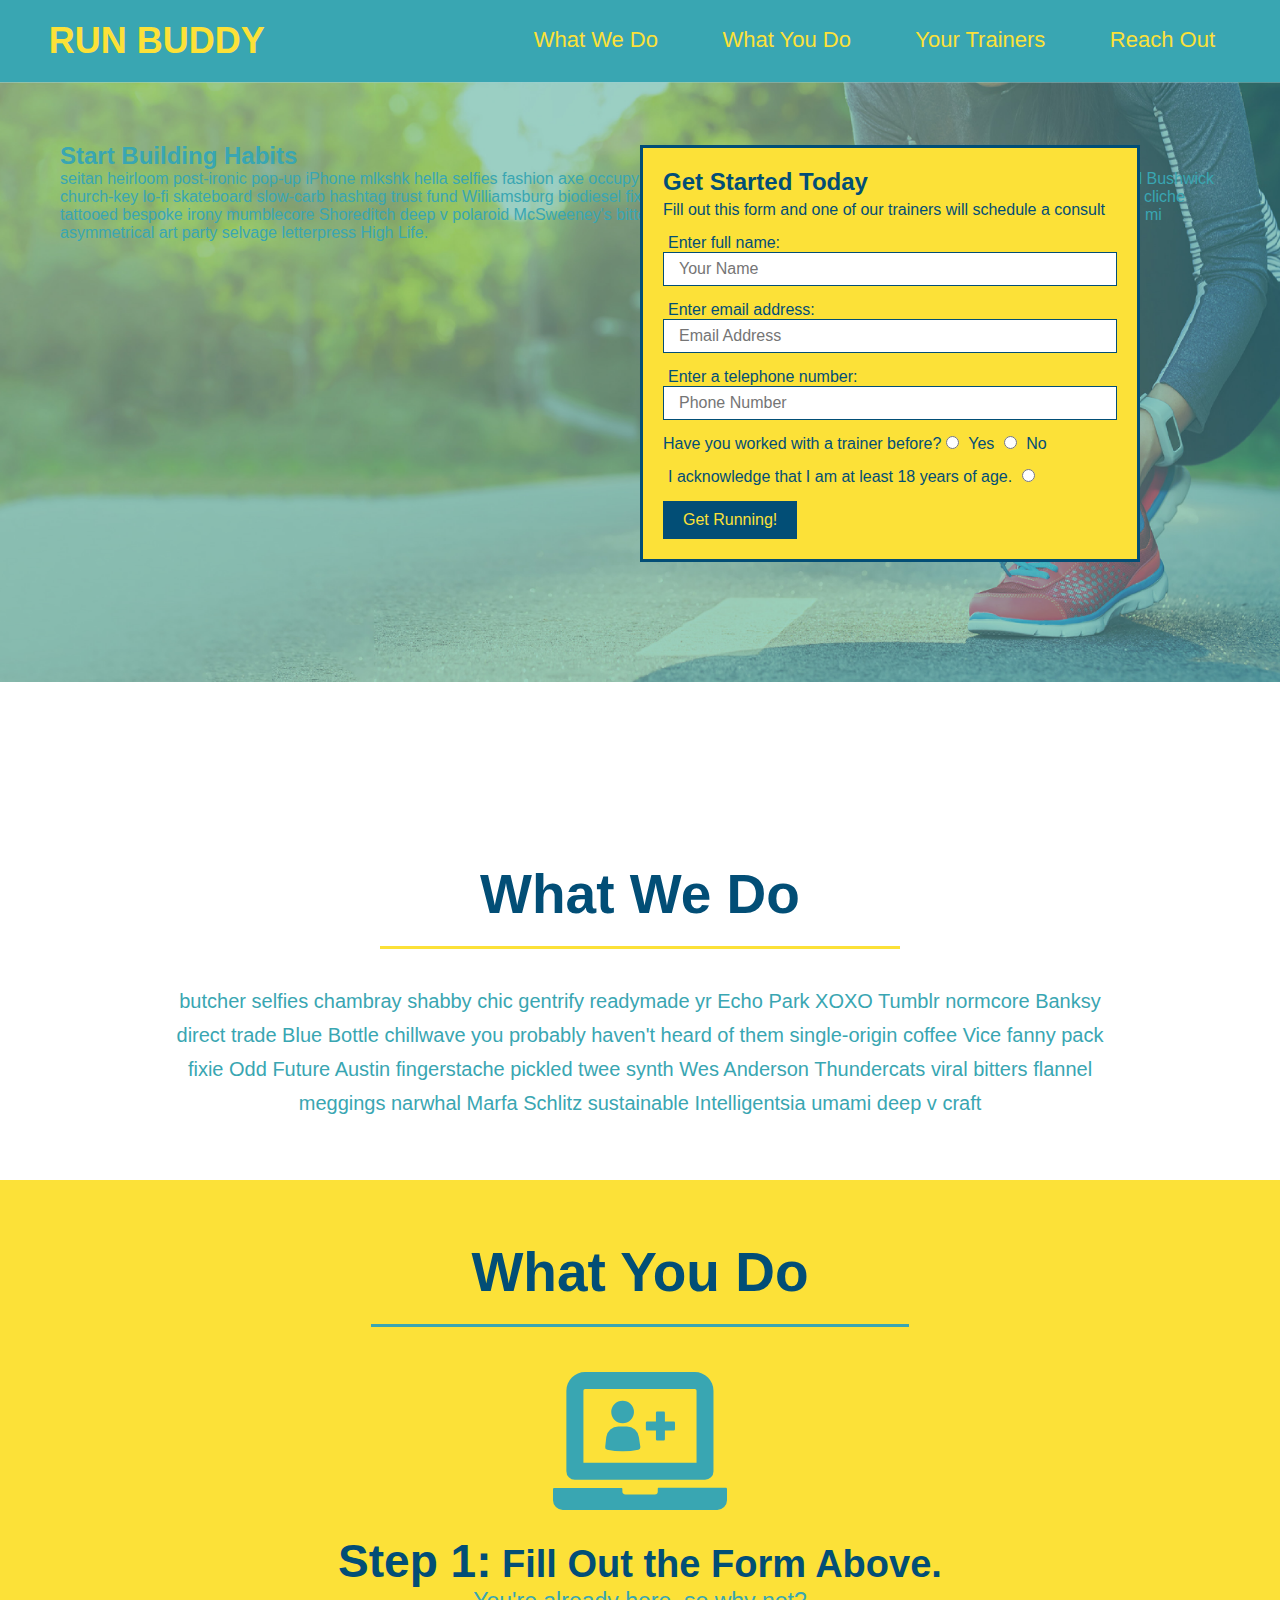
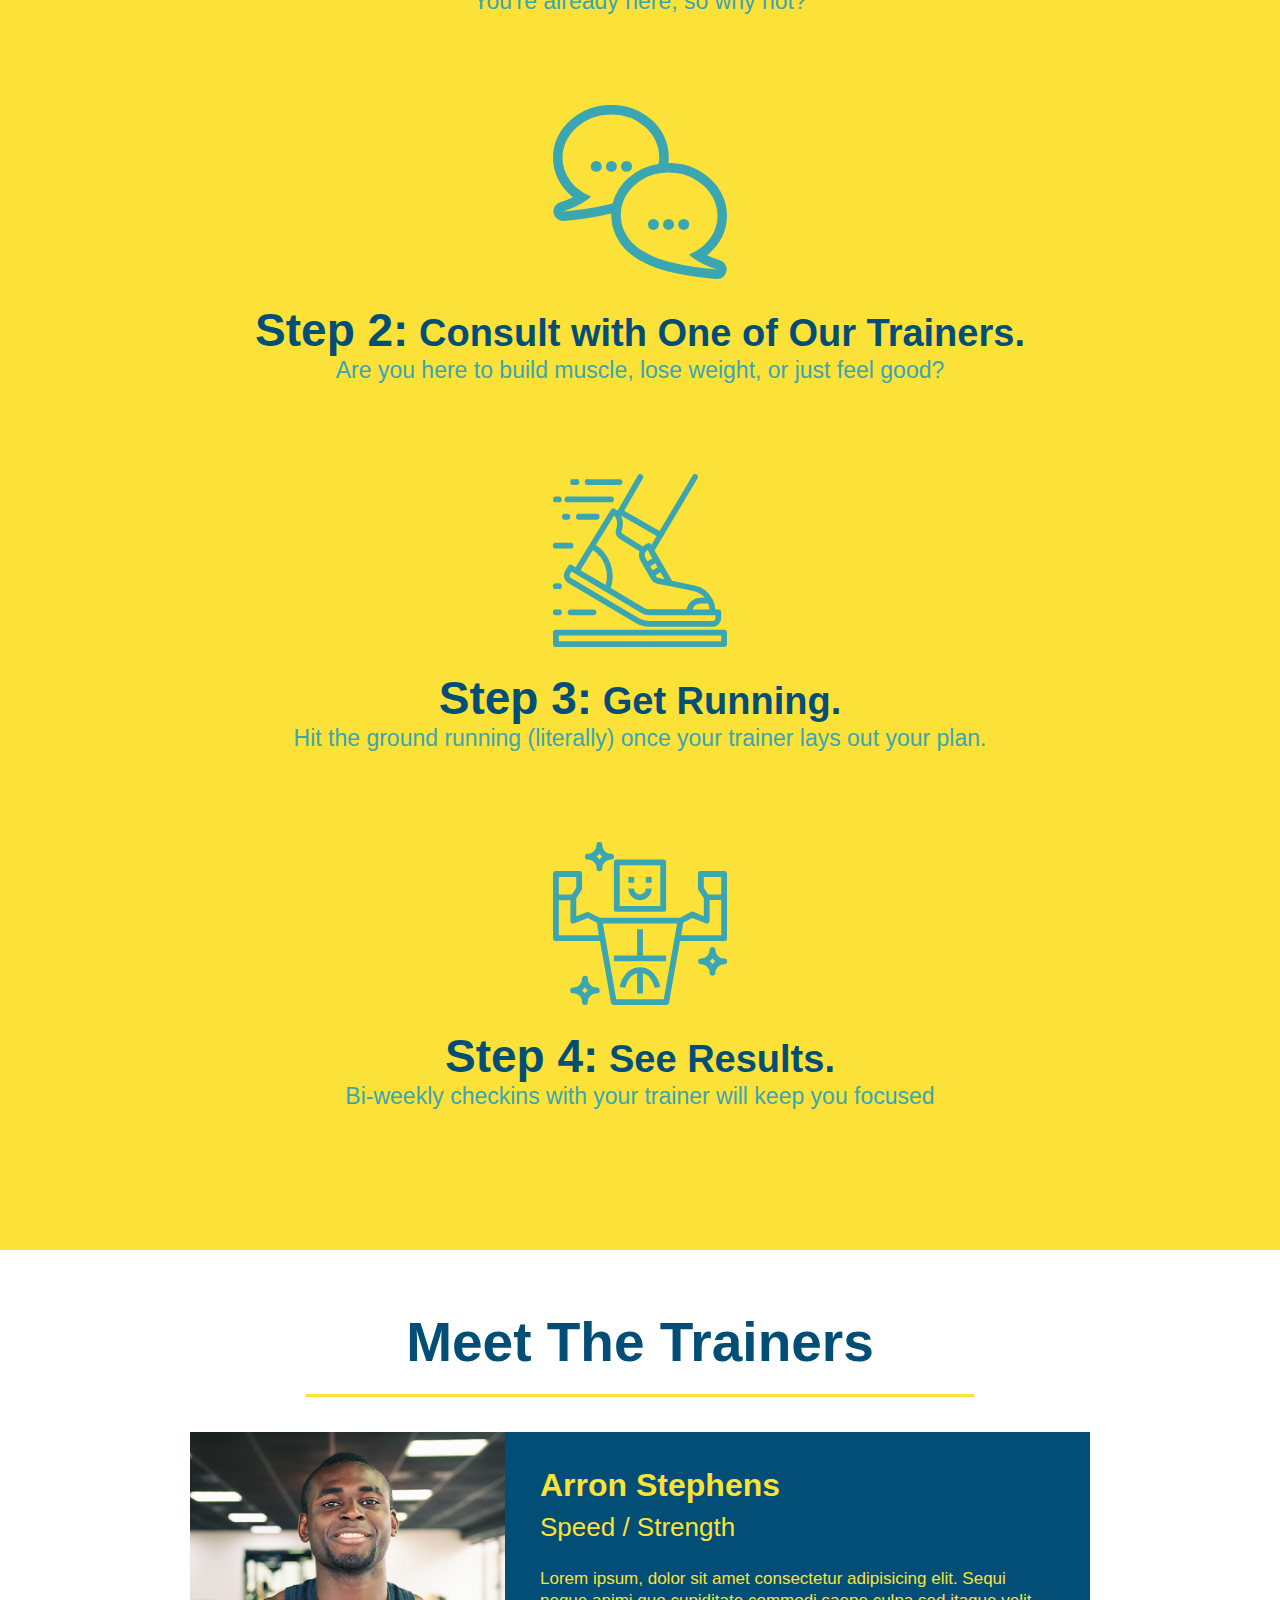
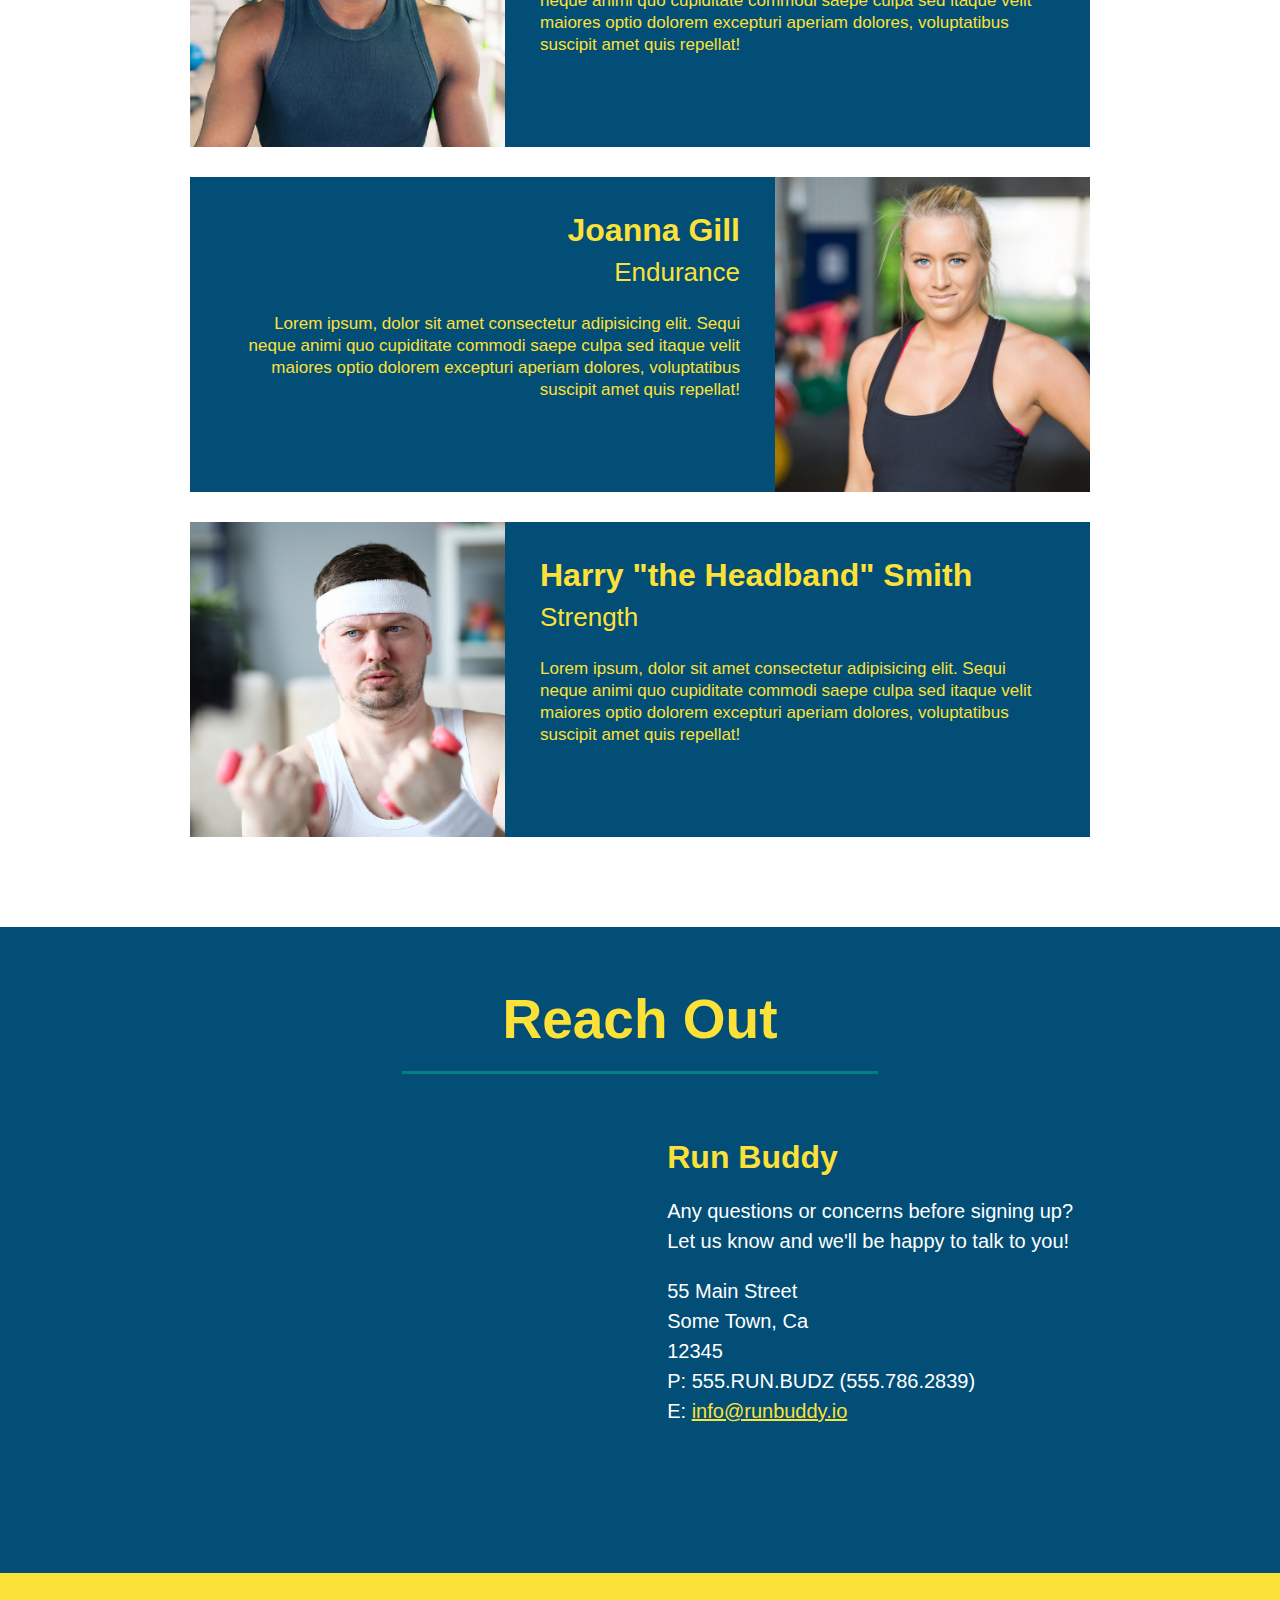
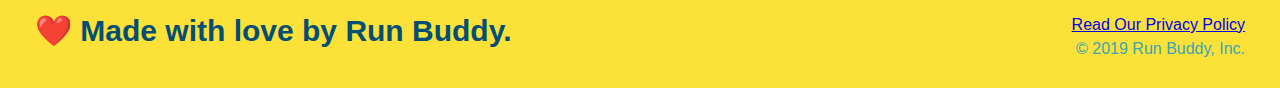
==== commit 493361bc: "add content to hero, replace image" ====
--- a/index.html
+++ b/index.html
@@ -47,6 +47,13 @@
        
   </header>
   <section class="hero">
+    <div class="hero-cta">
+<h2>Start Building Habits</h2>
+<p>seitan heirloom post-ironic pop-up iPhone mlkshk hella selfies fashion axe occupy readymade put a bird on it messenger bag Wes Anderson Schlitz plaid Bushwick church-key lo-fi skateboard slow-carb hashtag trust fund Williamsburg biodiesel fixie farm-to-table 8-bit banjo XOXO Banksy chillwave bicycle rights retro cliche tattooed bespoke irony mumblecore Shoreditch deep v polaroid McSweeney's bitters cray gentrify tofu Marfa you probably haven't heard of them yr banh mi asymmetrical art party selvage letterpress High Life.
+</p>
+
+
+    </div>
     <div class="hero-form">
     <h3>Get Started Today</h3>
     <p>Fill out this form and one of our trainers will schedule a consult</p>
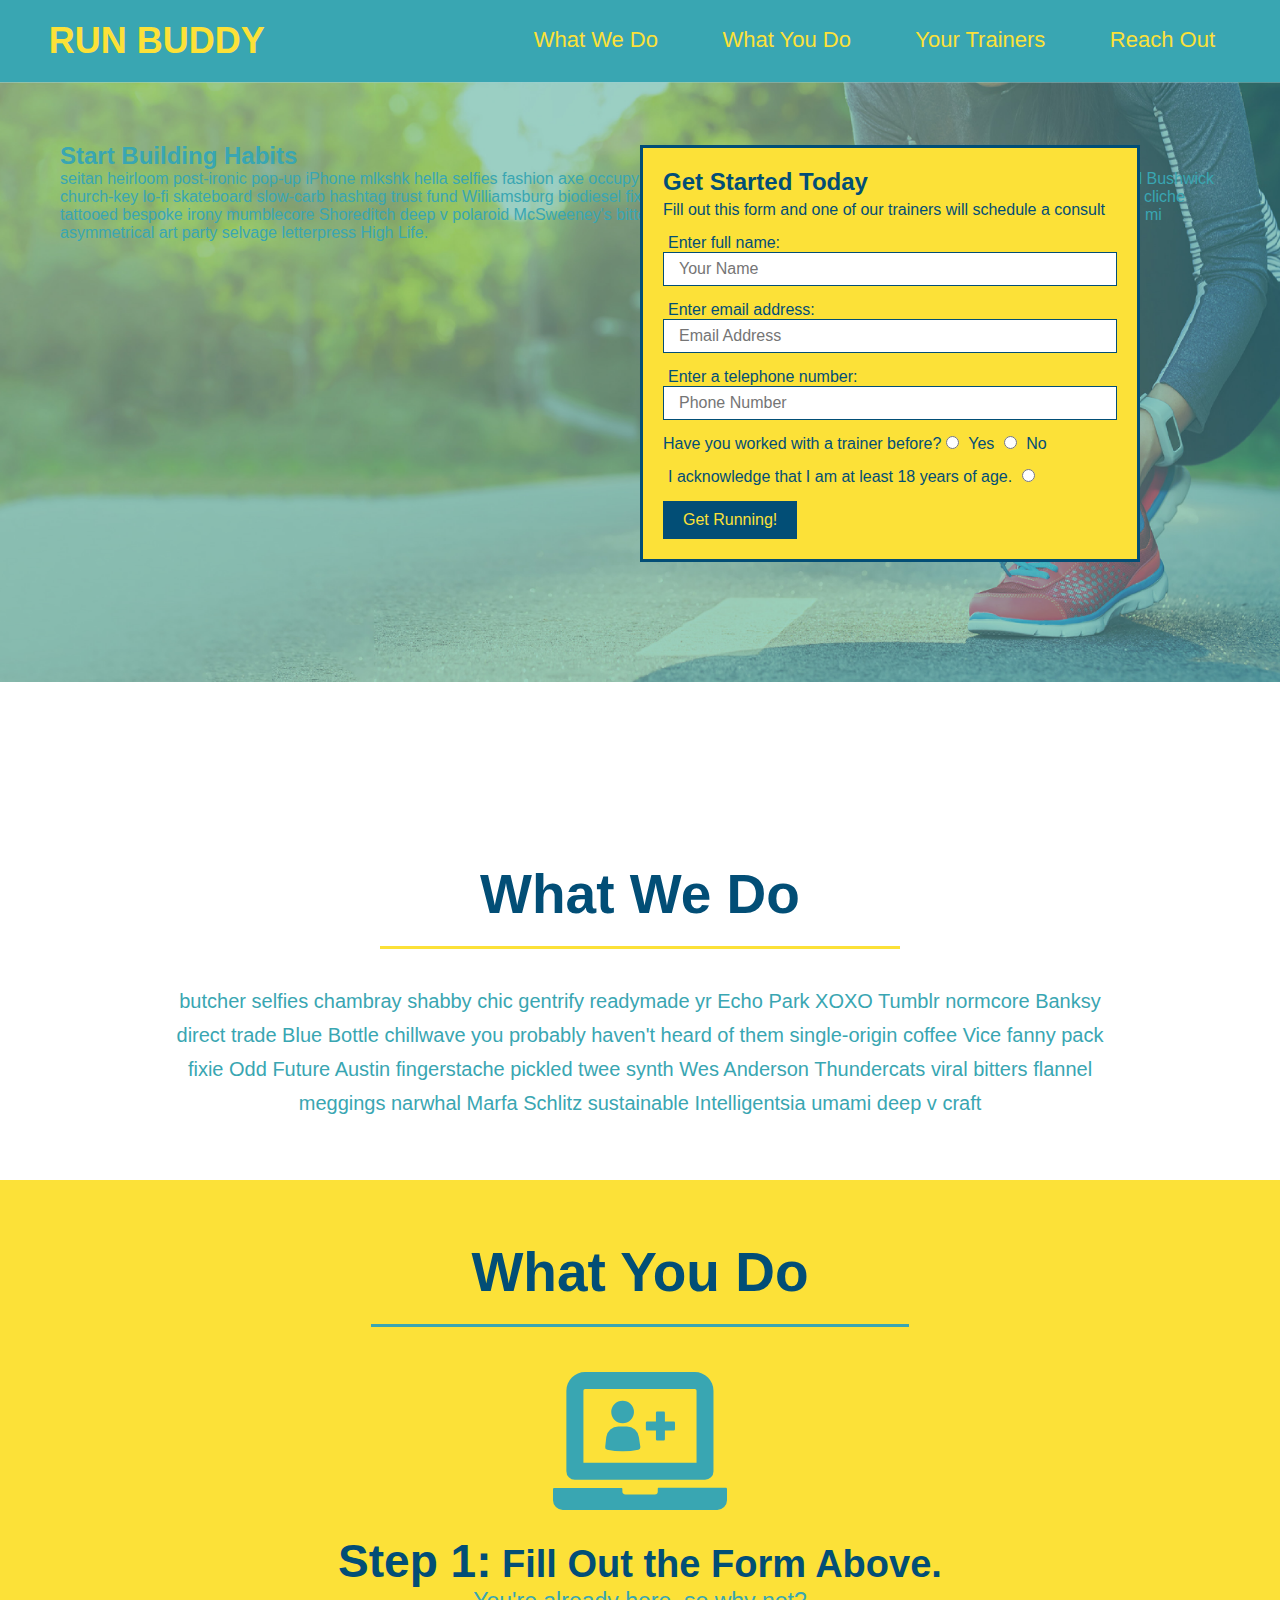
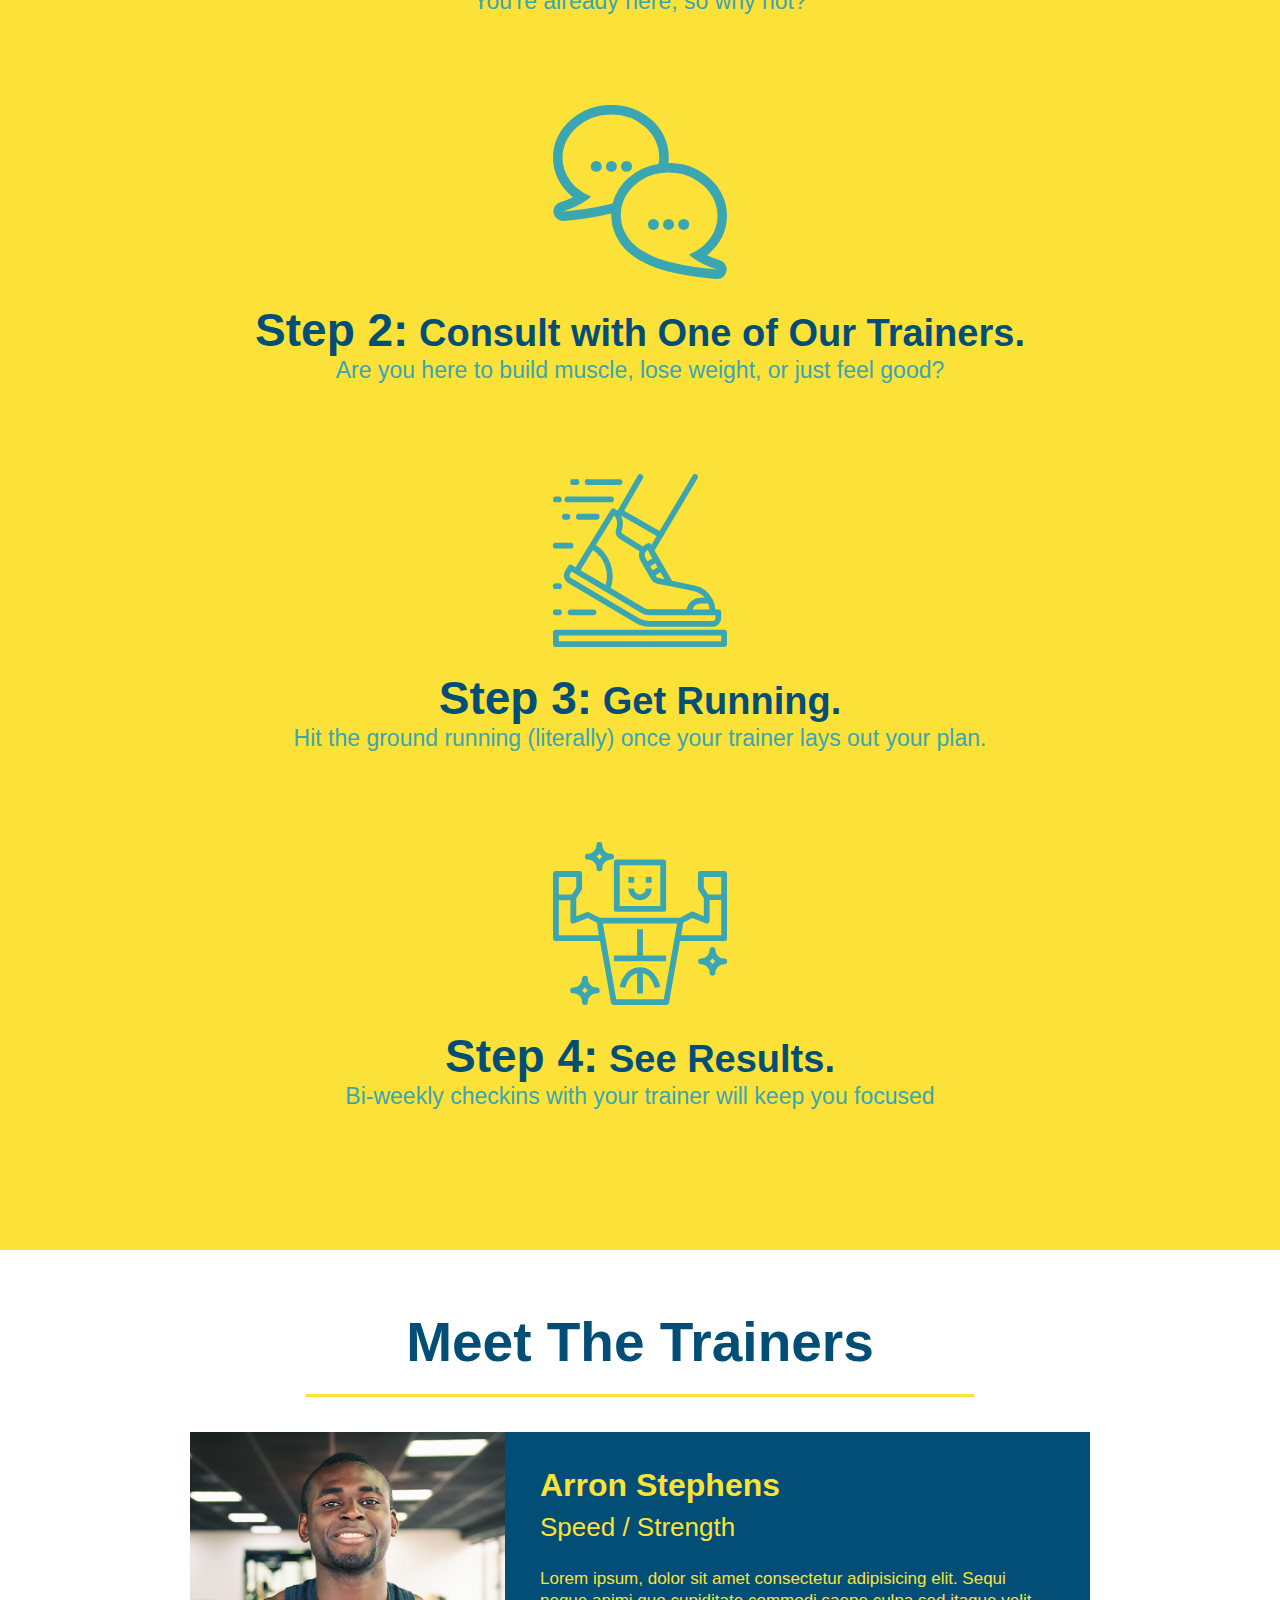
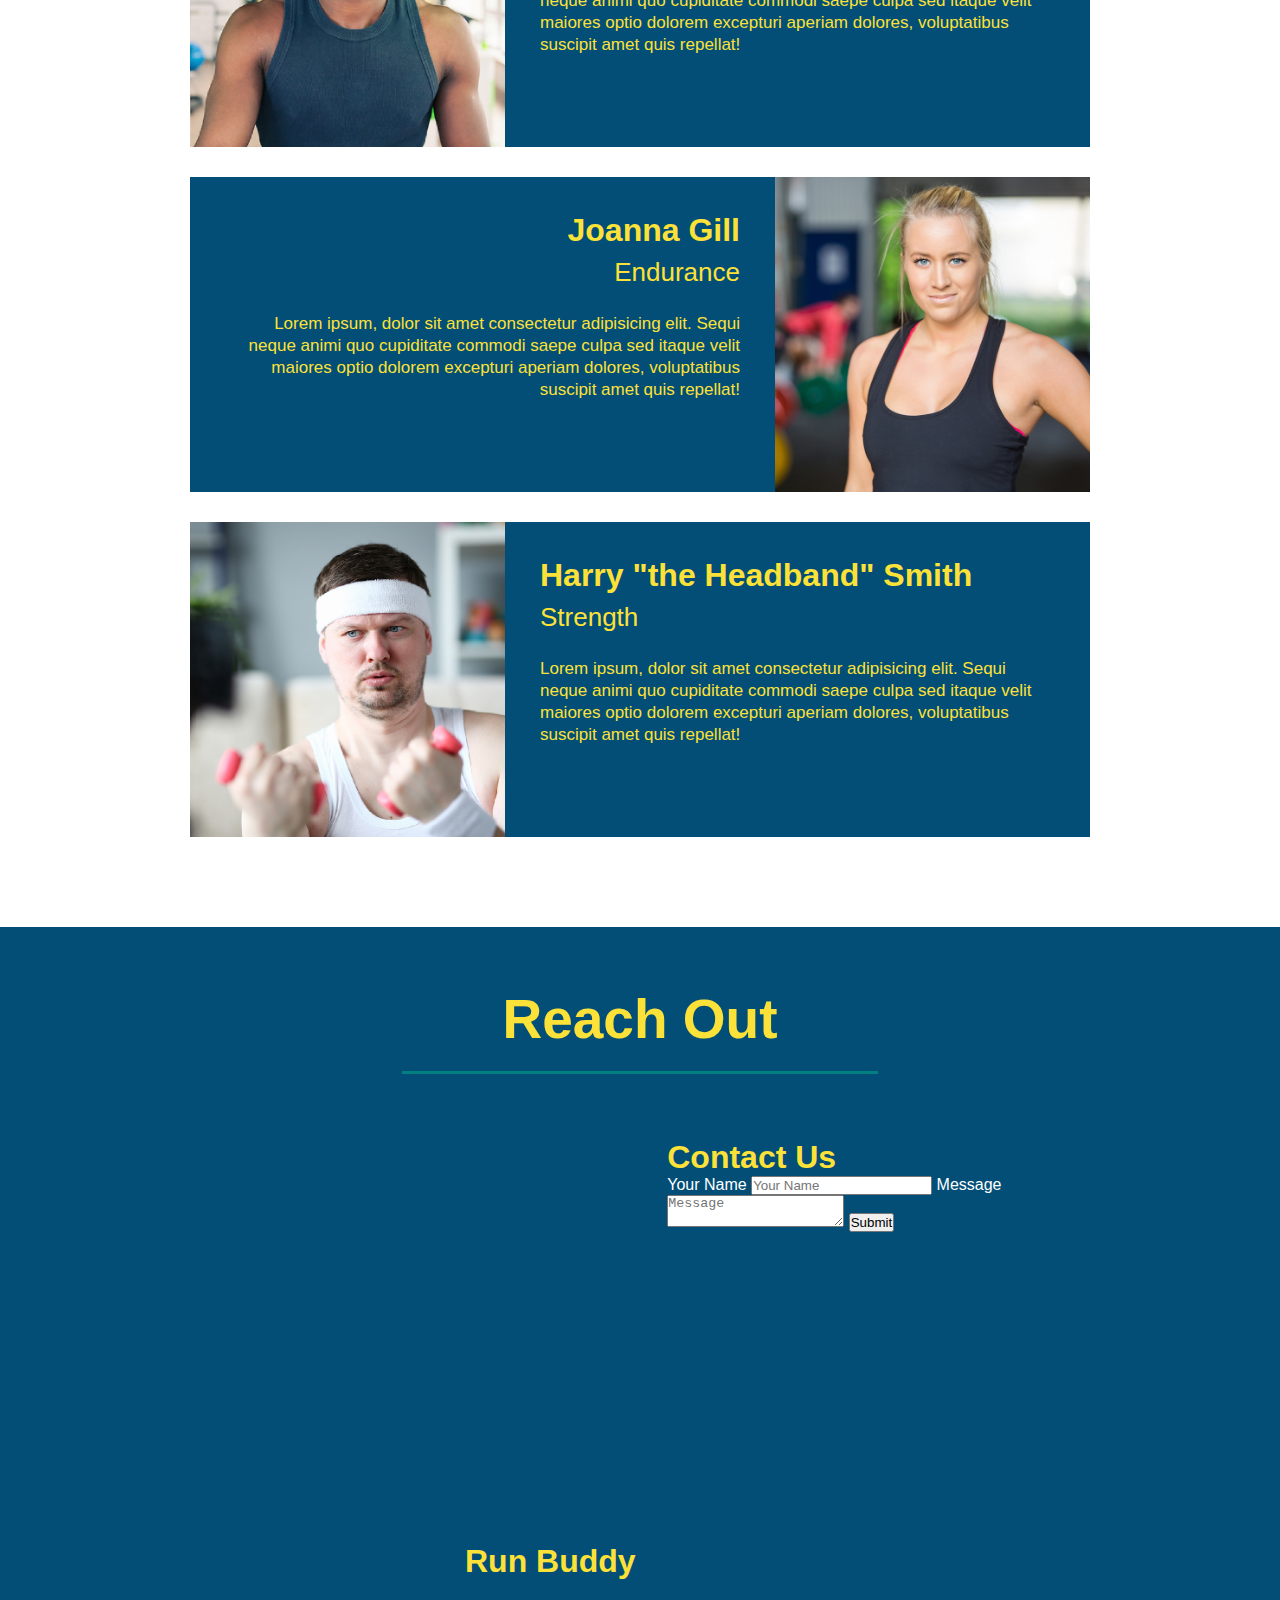
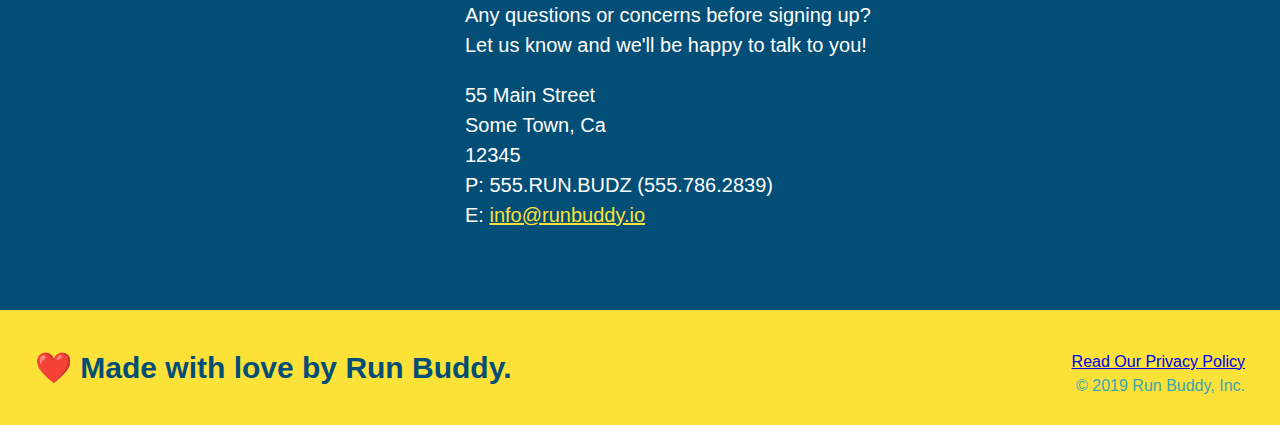
==== commit caaa4334: "add contact form" ====
--- a/index.html
+++ b/index.html
@@ -181,6 +181,24 @@
     allowfullscreen="" 
     loading="lazy">
     </iframe>
+    <div class="contact-form">
+      <h3>Contact Us</h3>
+      <form>
+<label for ="contact-name">Your Name</label>
+<input type="text" id="contact-name" placeholder="Your Name" />
+
+     <label for="contact-message">Message</label>
+     <textarea id="contact-message" placeholder="Message"></textarea>
+
+     <button type="submit">Submit</button>
+
+
+
+        </form>
+
+
+
+    </div>
     <div>
       <h3>Run Buddy</h3>
       <p>
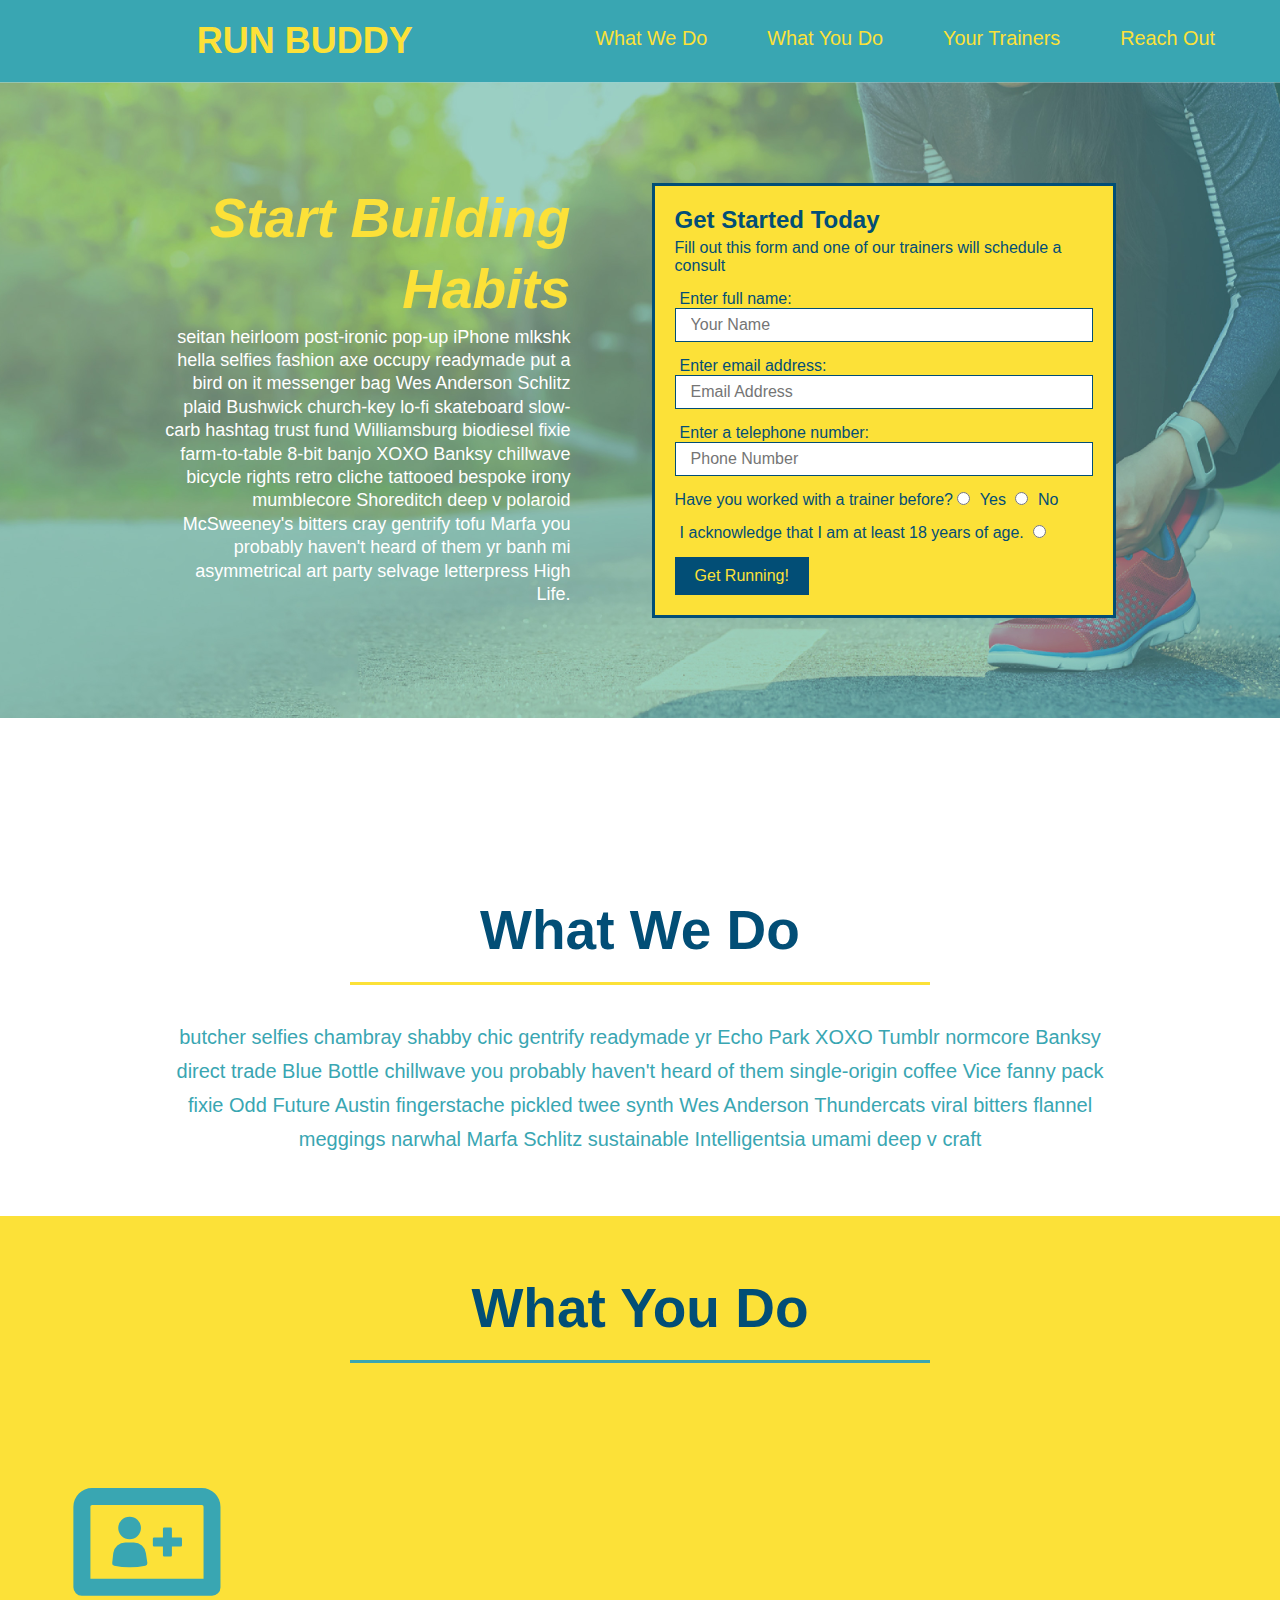
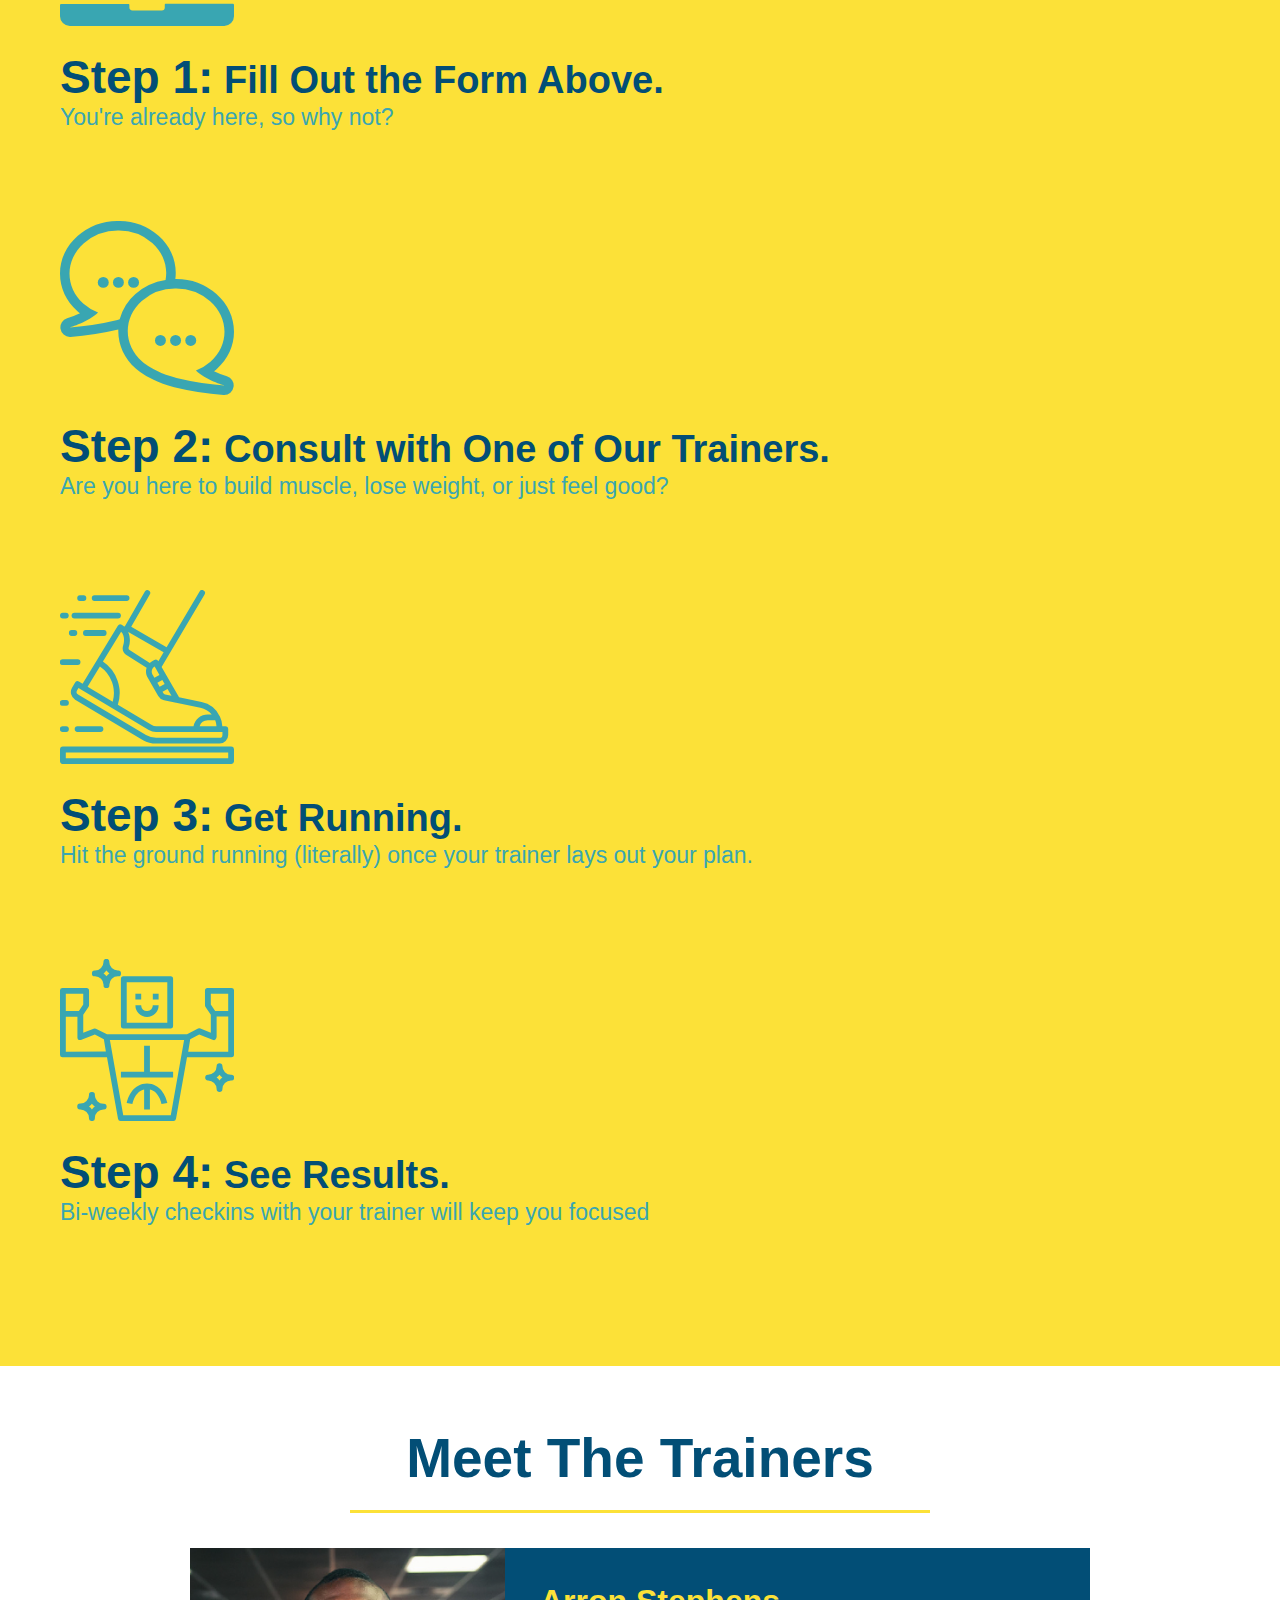
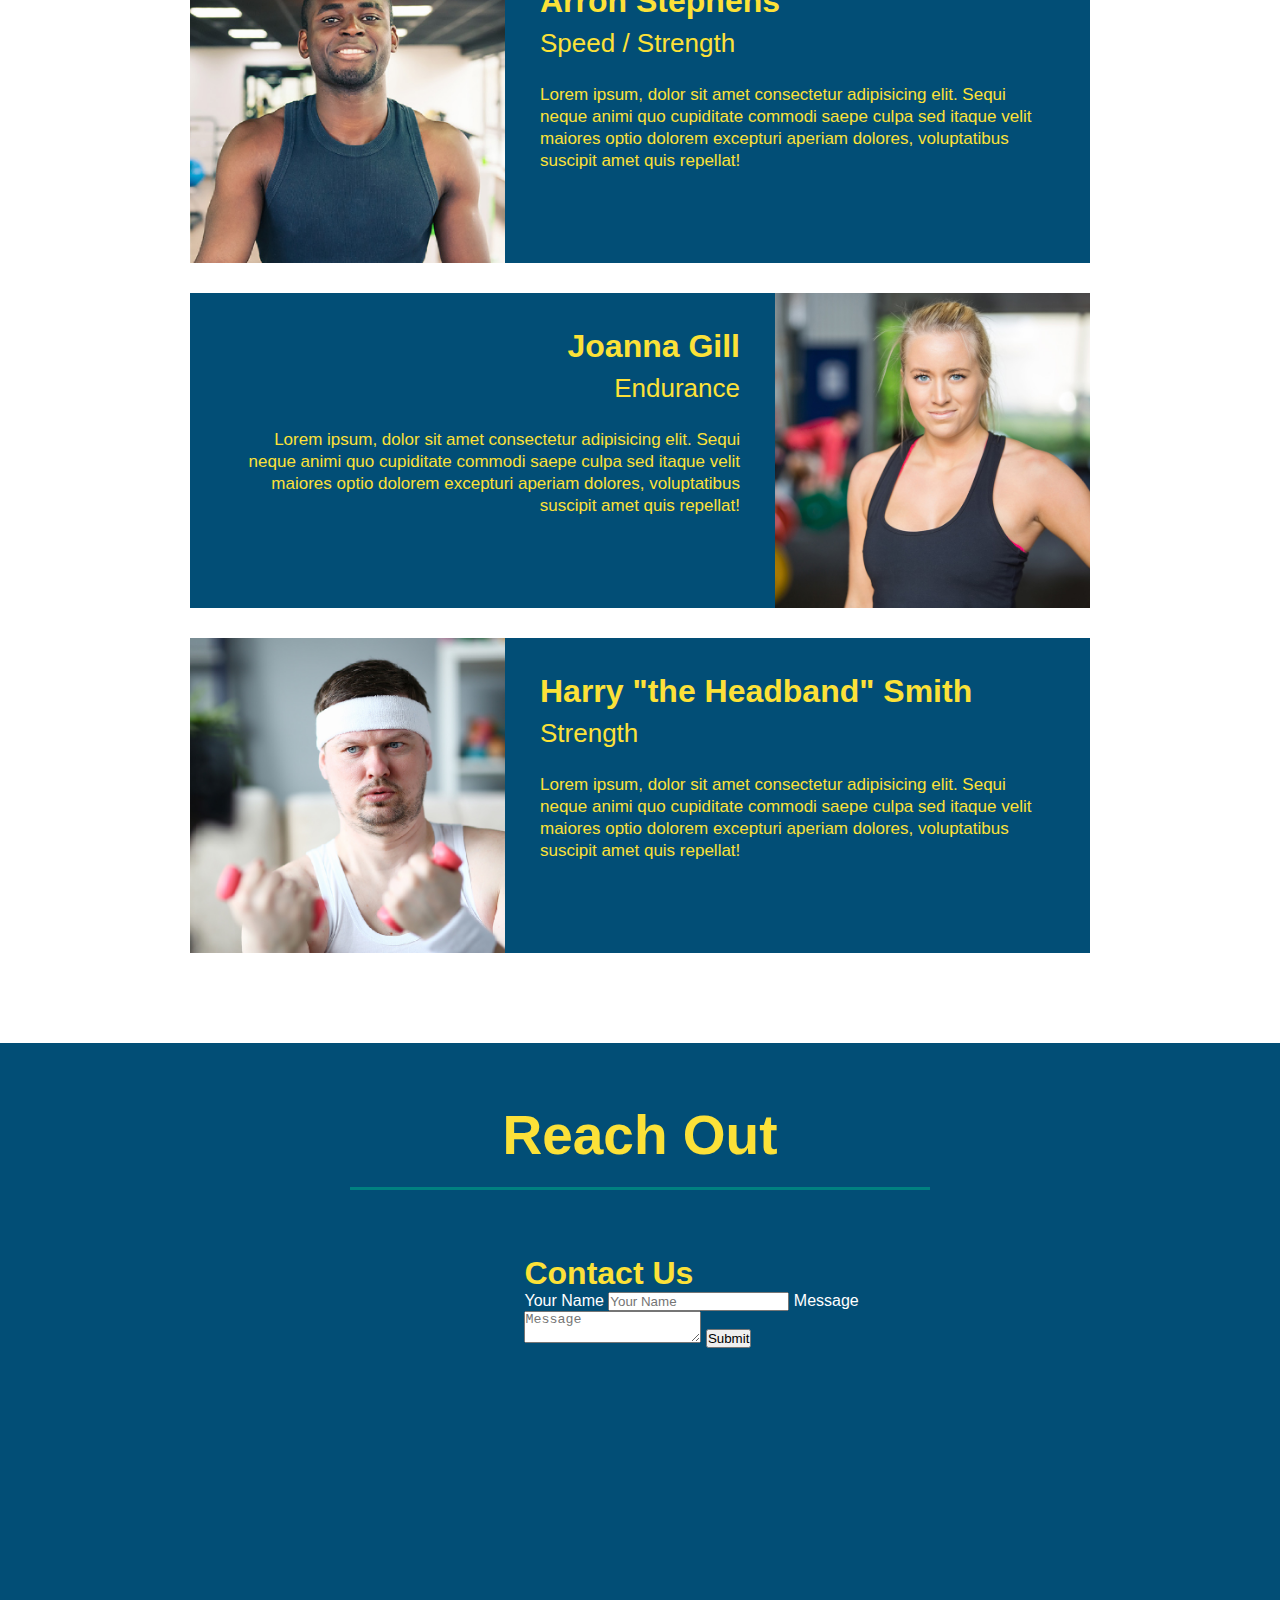
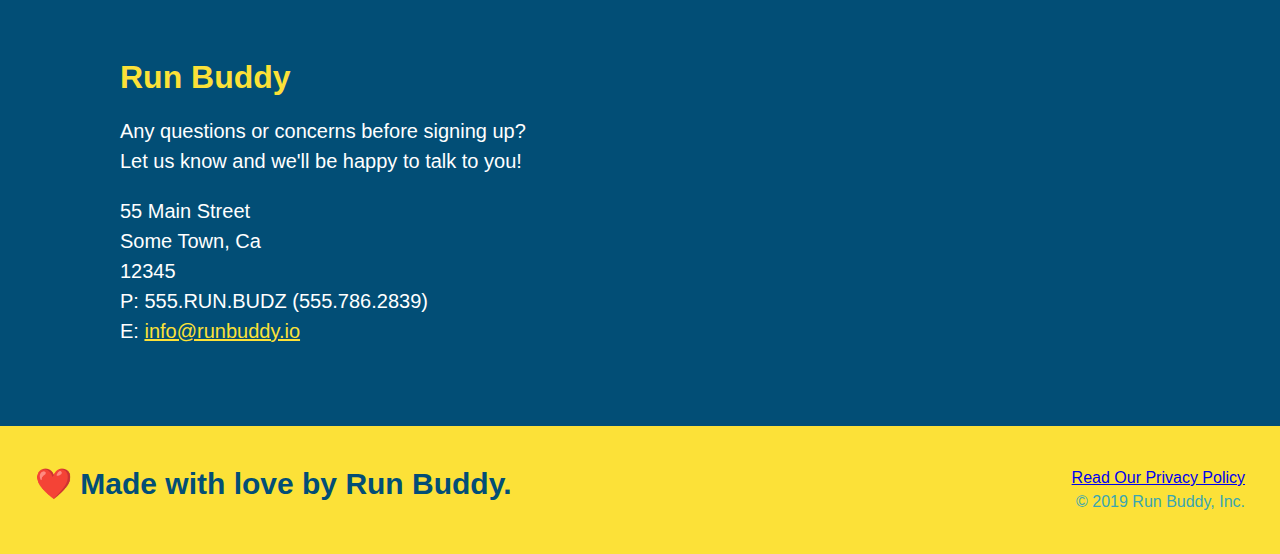
==== commit d4a57cf8: "added flex row" ====
--- a/index.html
+++ b/index.html
@@ -93,18 +93,22 @@
   
   <!-- "what we do" section -->
   <section id="what-we-do" class="intro">
+    <div class="flex-row">
     <h2 class="section-title primary-border">What We Do</h2>
-    <p>
+    </div>
+    <div class="flex-row">  <p>
 
       butcher selfies chambray shabby chic gentrify readymade yr Echo Park XOXO Tumblr normcore Banksy direct trade Blue Bottle chillwave you probably haven't heard of them single-origin coffee Vice fanny pack fixie Odd Future Austin fingerstache pickled twee synth Wes Anderson Thundercats viral bitters flannel meggings narwhal Marfa Schlitz sustainable Intelligentsia umami deep v craft
 
 
-    </p>
+    </p></div>
   </section>
   
   <!-- "what you do" section -->
   <section id="what-you-do" class="steps">
+    <div class="flex-row">
     <h2 class="section-title secondary-border">What You Do</h2>
+    </div>
     <div>
       <img src="./assets/images/step-1.svg" alt="" />
       <h3>Step 1:<span> Fill Out the Form Above.</span></h3>
@@ -132,7 +136,9 @@
   
   <!-- "meet the trainers" section -->
   <section id="your-trainers" class="trainers">
+    <div class="flex-row">
     <h2 class="section-title primary-border">Meet The Trainers</h2>
+    </div>
     <article class="trainer">
       <img src="./assets/images/trainer-1.jpg" alt="Arron Stephens in his workout clothes, ready to pump iron" />
       <div class="trainer-bio text-left">
@@ -172,8 +178,9 @@
   
   <!-- "reach out" section -->
   <section id="reach-out" class="contact">
-    
+    <div class="flex-row">
     <h2 class="section-title secondary-border">Reach Out</h2>
+    </div>
     <div class="contact-info">
     <iframe src="https://www.google.com/maps/embed?pb=!1m18!1m12!1m3!1d3147.1079747227936!2d-120.42364418397035!3d37.92790791110593!2m3!1f0!2f0!3f0!3m2!1i1024!2i768!4f13.1!3m3!1m2!1s0x8090c49129b6ac57%3A0xb56c7eb95a2cd8bd!2sMain%20St%2C%20California%2095327!5e0!3m2!1sen!2sus!4v1616426329495!5m2!1sen!2sus" 
   
--- a/assets/css/style.css
+++ b/assets/css/style.css
@@ -12,45 +12,56 @@
 header{
     padding: 20px 35px;
     background-color: #39a6b2;
+    display: flex;
+    justify-content: space-between;
+    flex-wrap: wrap;
 }
 header h1{
     font-weight: bold;
     font-size: 36px;
     color: #fce138;
     margin: 0;
-    display: inline;
+    
 }header a{
     text-decoration: none;
     color: #fce138;
 }
 header nav{
 
-    float: right;
+    
     margin: 7px 0;
 }
 
-header nav ul li {
-    display: inline;
+header nav ul {
+  display: flex;
+  flex-wrap: wrap;
+  justify-content: space-between;
+  align-items: center;
+  list-style: none;
   }
   header nav ul li a {
     margin: 0 30px;
     font-weight: lighter;
-    font-size: 22px;
+    font-size: 1.55vw;
+  
   }
   footer{
     background: #fce138;
     width: 100%;
     padding: 40px 35px;
+    display:flex;
+    justify-content: space-between;
+    flex-wrap: wrap;
 
   }
   footer h2 {
-    display: inline;
+    
     color: #024e76;
     font-size: 30px;
     margin: 0;
   }
   footer div {
-    float: right;
+  
     line-height: 1.5;
     text-align: right;
   }
@@ -61,21 +72,36 @@
   /* Hero Style Start */
 .hero {
     background-image: url("../images/hero-bg.jpeg");
-    height: 600px;
+    display: flex;
+    justify-content: center;
+    flex-wrap:wrap;
     background-size: cover;
     background-position: center;
-    position: relative;
-  }
+   
+  }
+
   /* Hero Style End */
+  .hero-cta {
+    width: 35%;
+    text-align: right;
+    margin: 3.5%;
+    color: #fff;
+    font-size: 18px;
+    line-height: 1.3;
+  }
+  .hero-cta h2 {
+    font-style: italic;
+    font-size: 55px;
+    color: #fce138;
+  }
   .hero-form{
     border: 3px solid #024e76;
   background-color: #fce138;
   padding: 20px;
-  width: 500px;
+  width:40%;
+  margin: 3.5%;
   color: #024e76;
-  position: absolute;
-  bottom: 120px;
-  right: 140px;
+
   }
   .hero-form p{
       margin: 5px 0 15px 0;
@@ -106,9 +132,7 @@
     padding: 10px 20px;
     font-size: 16px;
   }
-  .intro {
-    text-align: center;
-  }
+ 
 
   .intro p {
     line-height: 1.7;
@@ -116,18 +140,20 @@
     width: 80%;
     font-size: 20px;
     margin: 0 auto;
+    text-align: center;
   }
   .steps {
-    text-align: center;
+    
     background: #fce138;
   }
 
   .section-title {
   font-size: 55px;
-  display: inline-block;
-  padding: 0 100px 20px 100px;
+  padding-bottom: 20px;
+ text-align: center;
   border-bottom: 3px solid;
-  margin-bottom: 35px;
+  margin: 0 auto 35px auto;
+  width:50%;
   color: #024e76;
   }
   
@@ -161,7 +187,7 @@
     font-size: 38px;
   }
   .trainers {
-    text-align: center;
+   
   }
   .trainer {
     width: 900px;
@@ -204,7 +230,7 @@
   }
   .contact{
       background-color: #024e76;
-      text-align: center;
+    
 
   }.contact h2{
 color:#fce138;
@@ -244,4 +270,7 @@
     
     font-size: 20px;
     color:#fce138;;
+  }
+  .flex-row {
+    display: flex;
   }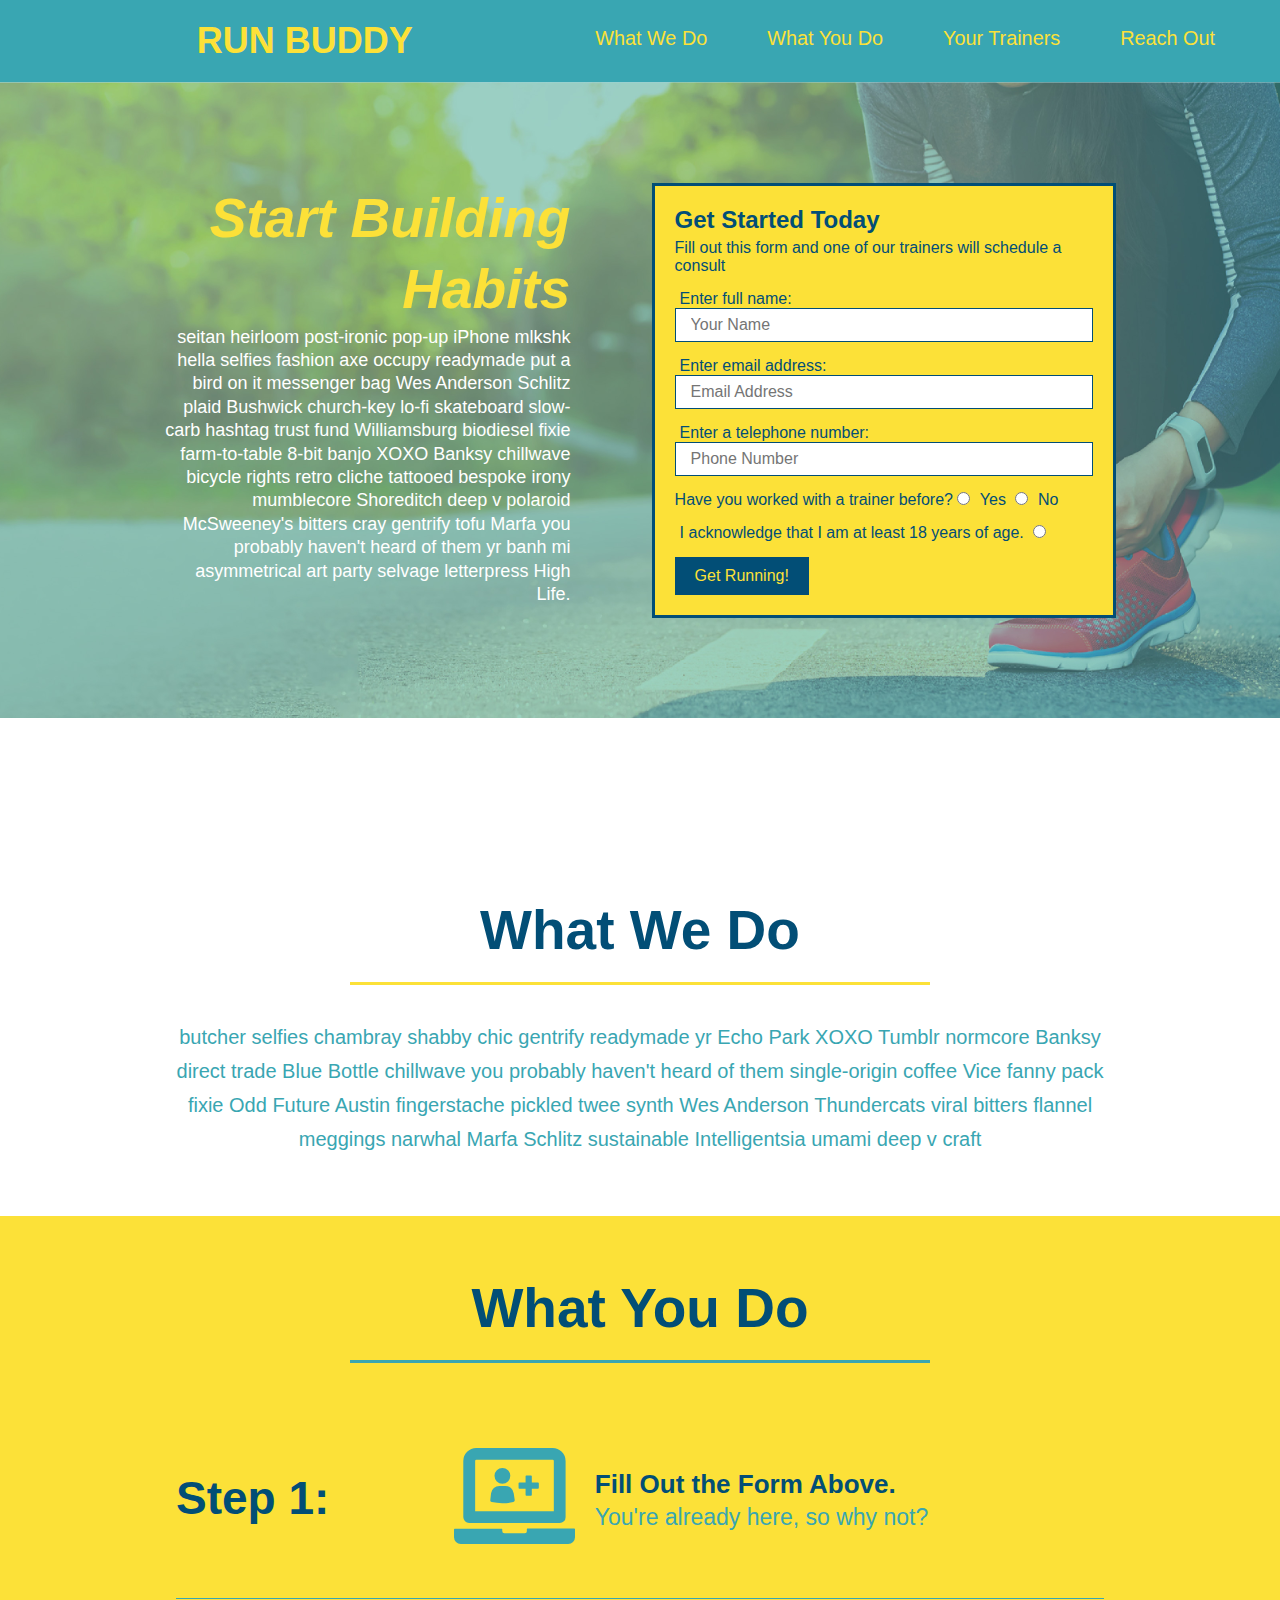
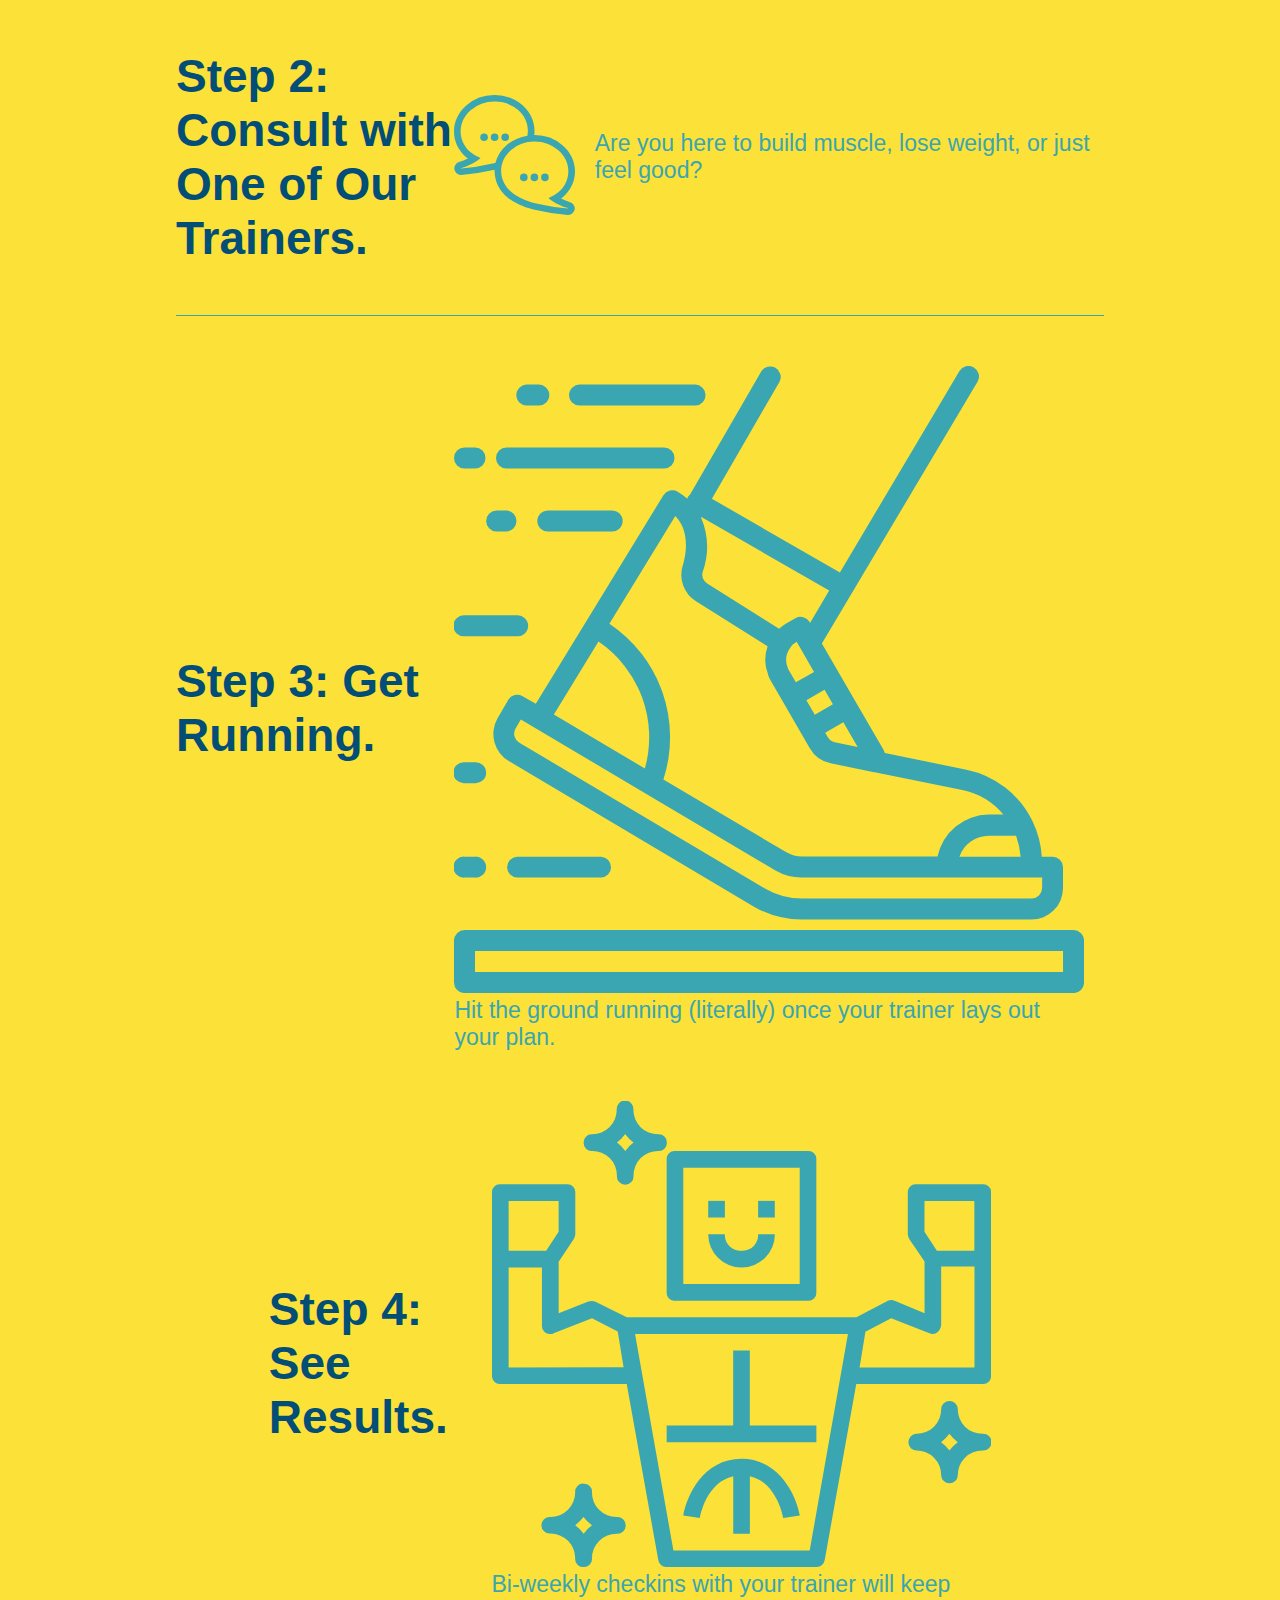
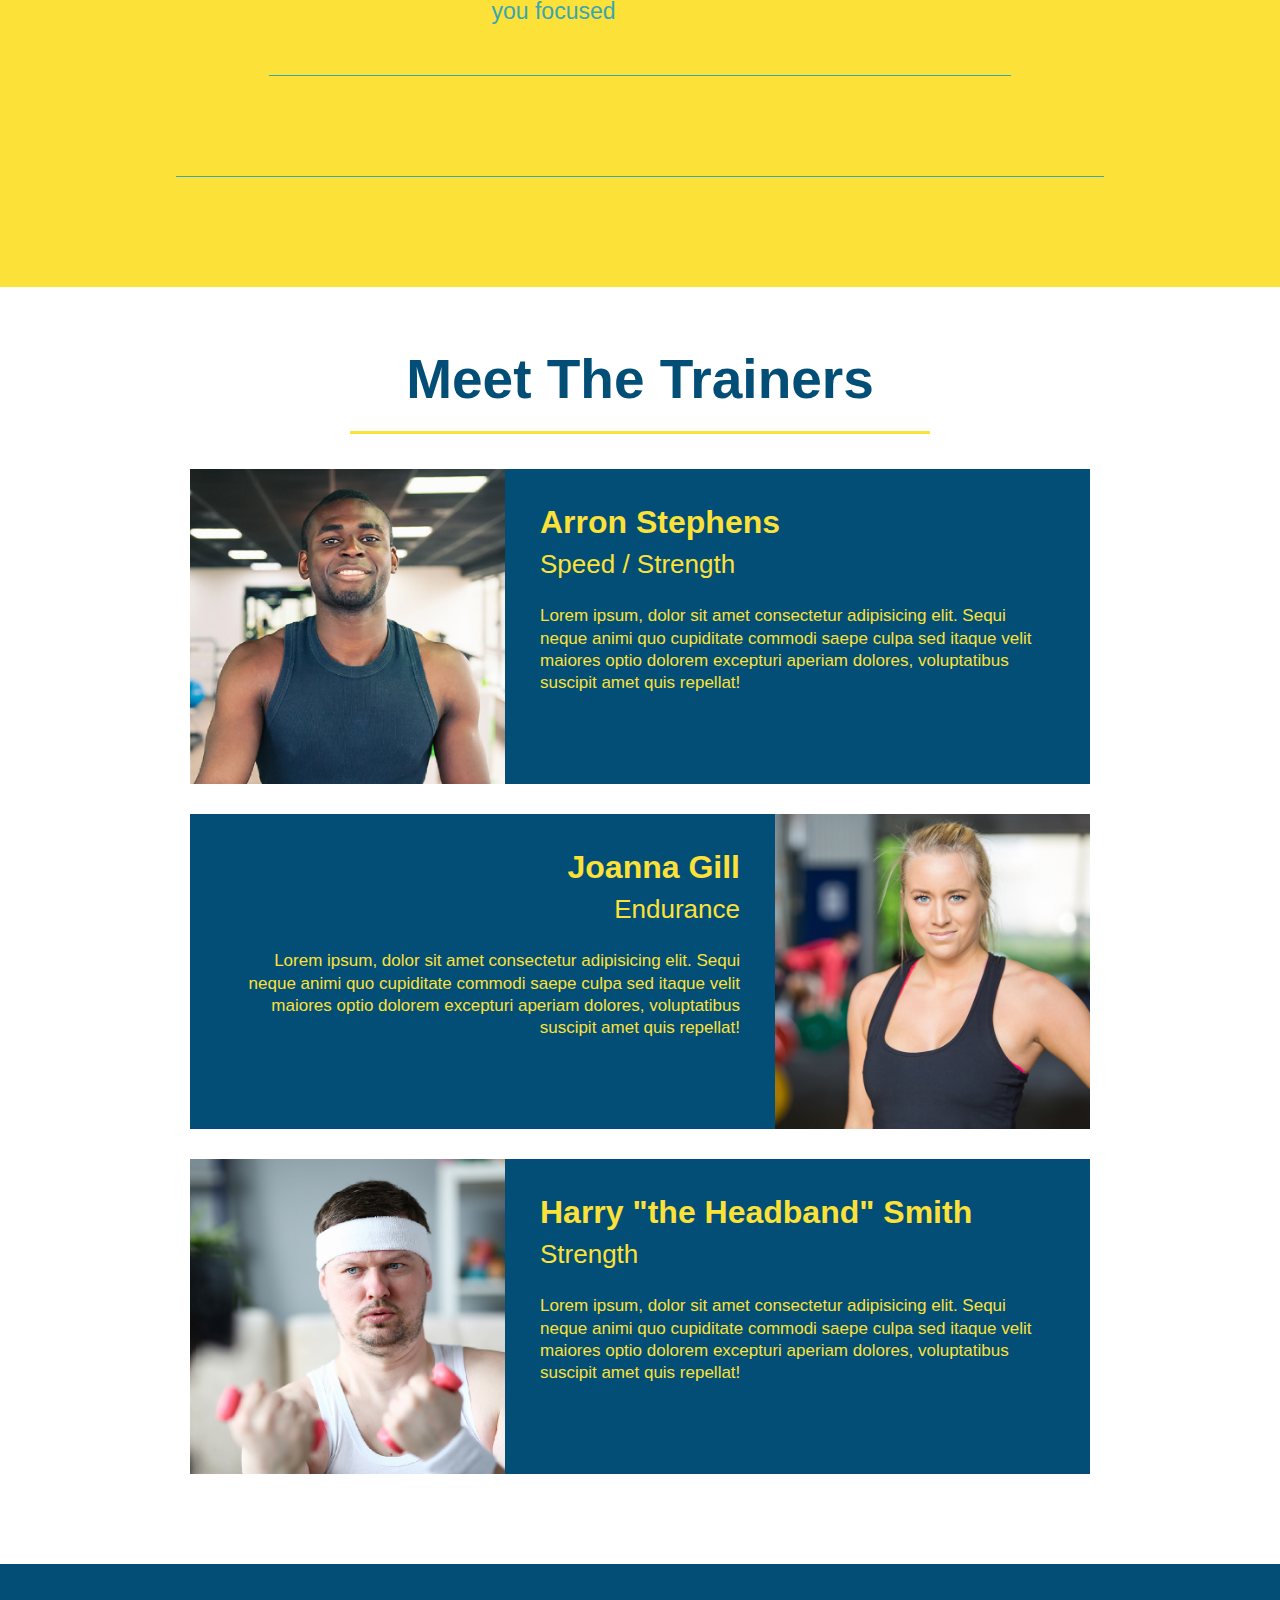
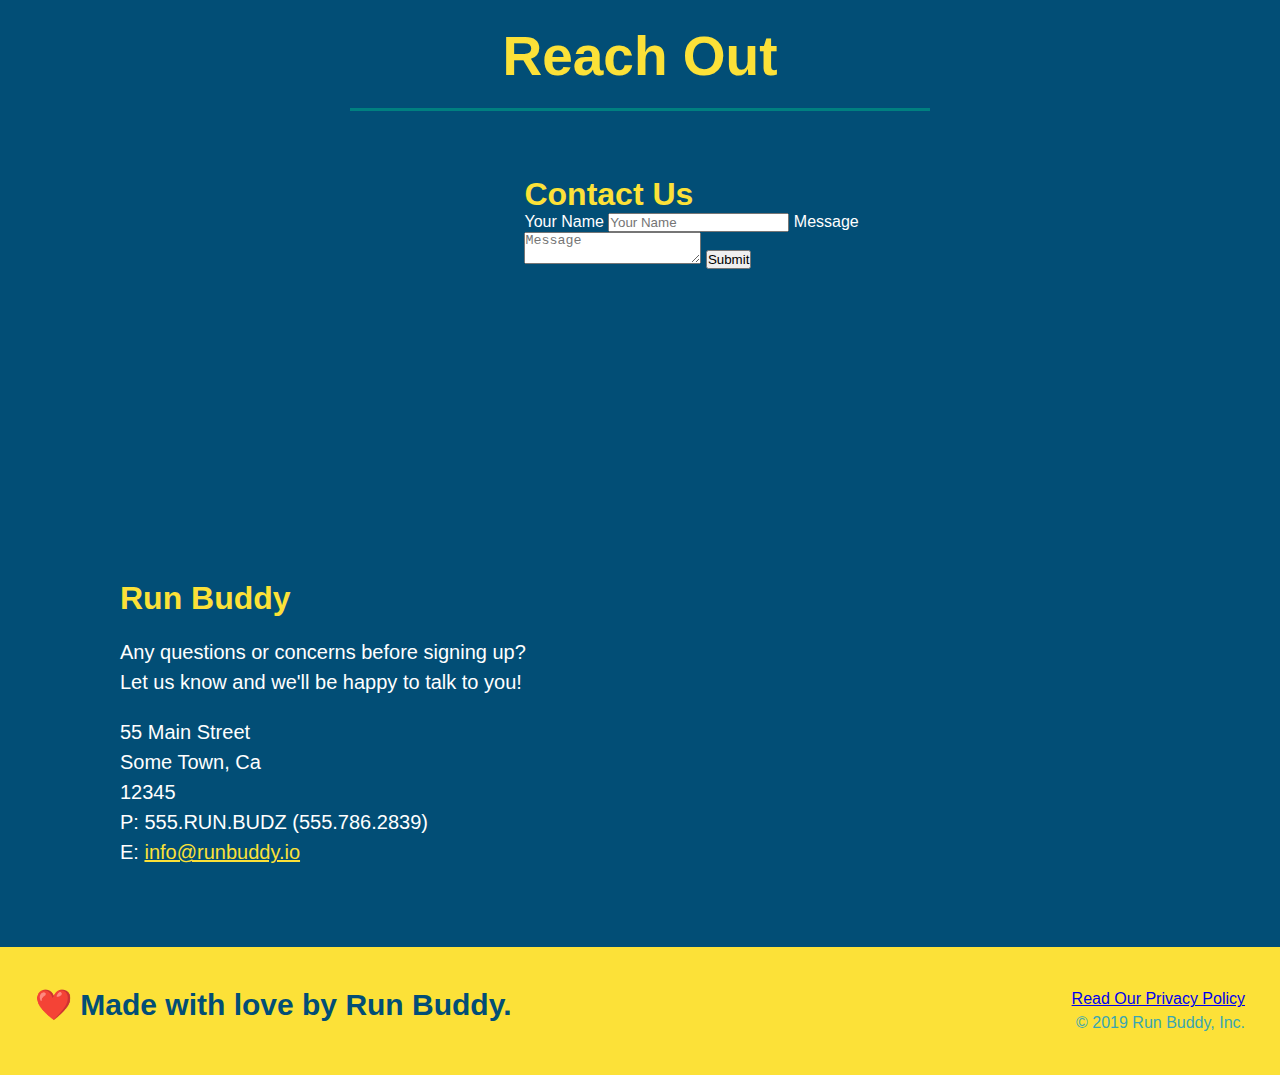
==== commit 666c2b3b: "add flexbox to the steps" ====
--- a/index.html
+++ b/index.html
@@ -109,29 +109,52 @@
     <div class="flex-row">
     <h2 class="section-title secondary-border">What You Do</h2>
     </div>
-    <div>
+    <div class="step">
+      <h3>Step 1:</h3>
+      <div class="step-info">
+        <div class="step-img">
       <img src="./assets/images/step-1.svg" alt="" />
-      <h3>Step 1:<span> Fill Out the Form Above.</span></h3>
+        </div>
+        <div class="step-text">
+      
+      <h4>Fill Out the Form Above.</h4>
       <p>You're already here, so why not?</p>
     </div>
-  
-    <div>
+    </div>
+    </div>
+    
+  
+    <div class="step">
+      <h3>Step 2: Consult with One of Our Trainers.</h3>
+      <div class="step-info">
+        <div class="step-img">
       <img src="./assets/images/step-2.svg" alt="" />
-      <h3>Step 2:<span> Consult with One of Our Trainers.</span></h3>
+    </div>
+    <div class="step-text">
       <p>Are you here to build muscle, lose weight, or just feel good?</p>
     </div>
-  
-    <div>
+  </div>
+</div>
+<div class="step">
+  <h3>Step 3: Get Running.</h3>
+  <div class="step-info">
+    <div class="step-img">
       <img src="./assets/images/step-3.svg" alt="" />
-      <h3>Step 3:<span> Get Running.</span></h3>
+      <div class="step-text">
       <p>Hit the ground running (literally) once your trainer lays out your plan.</p>
     </div>
-  
-    <div>
+  </div>
+</div>
+<div class="step">
+  <h3>Step 4: See Results.</h3>
+  <div class="step-info">
+    <div class="step-img">
       <img src="./assets/images/step-4.svg" alt="" />
-      <h3>Step 4:<span> See Results.</span></h3>
+      <div class="step-text">
       <p>Bi-weekly checkins with your trainer will keep you focused</p>
     </div>
+  </div>
+</div>
   </section>
   
   <!-- "meet the trainers" section -->
--- a/assets/css/style.css
+++ b/assets/css/style.css
@@ -164,28 +164,52 @@
   .secondary-border {
     border-color: #39a6b2;
   }
-  .steps div {
-    margin-bottom: 80px;
-  }
-  
-  .steps img {
-    width: 15%;
-    margin: 10px 0;
-  }
-  
-  .steps h3 {
+
+  
+  .step h3 {
     color: #024e76;
     font-size: 46px;
-    margin-top: 10px;
-  }
-  
-  .steps p {
+    flex: 1 30%;
+    
+  }
+  .step-text {
+    flex: 12;
+  }
+  .step-img img {
+    max-width: 100%;
+  }
+  .step-info{
+    flex: 2 70%;
+    display: flex;
+    flex-wrap: wrap;
+    align-items: center;
+
+  }
+  .step-img {
+    flex: 1 12%;
+    margin-right: 20px;
+  }
+  .step {
+    margin: 50px auto;
+    padding-bottom: 50px;
+    width: 80%;
+    border-bottom: 1px solid #39a6b2;
+    display: flex;
+    flex-wrap: wrap;
+    align-items: center;
+    justify-content: space-between;
+  }
+  
+  .step-text p {
     color: #39a6b2;
     font-size: 23px;
   }
-  .steps span {
-    font-size: 38px;
-  }
+  .step-text h4 {
+    font-size: 26px;
+    line-height: 1.5;
+    color: #024e76;
+  }
+ 
   .trainers {
    
   }
